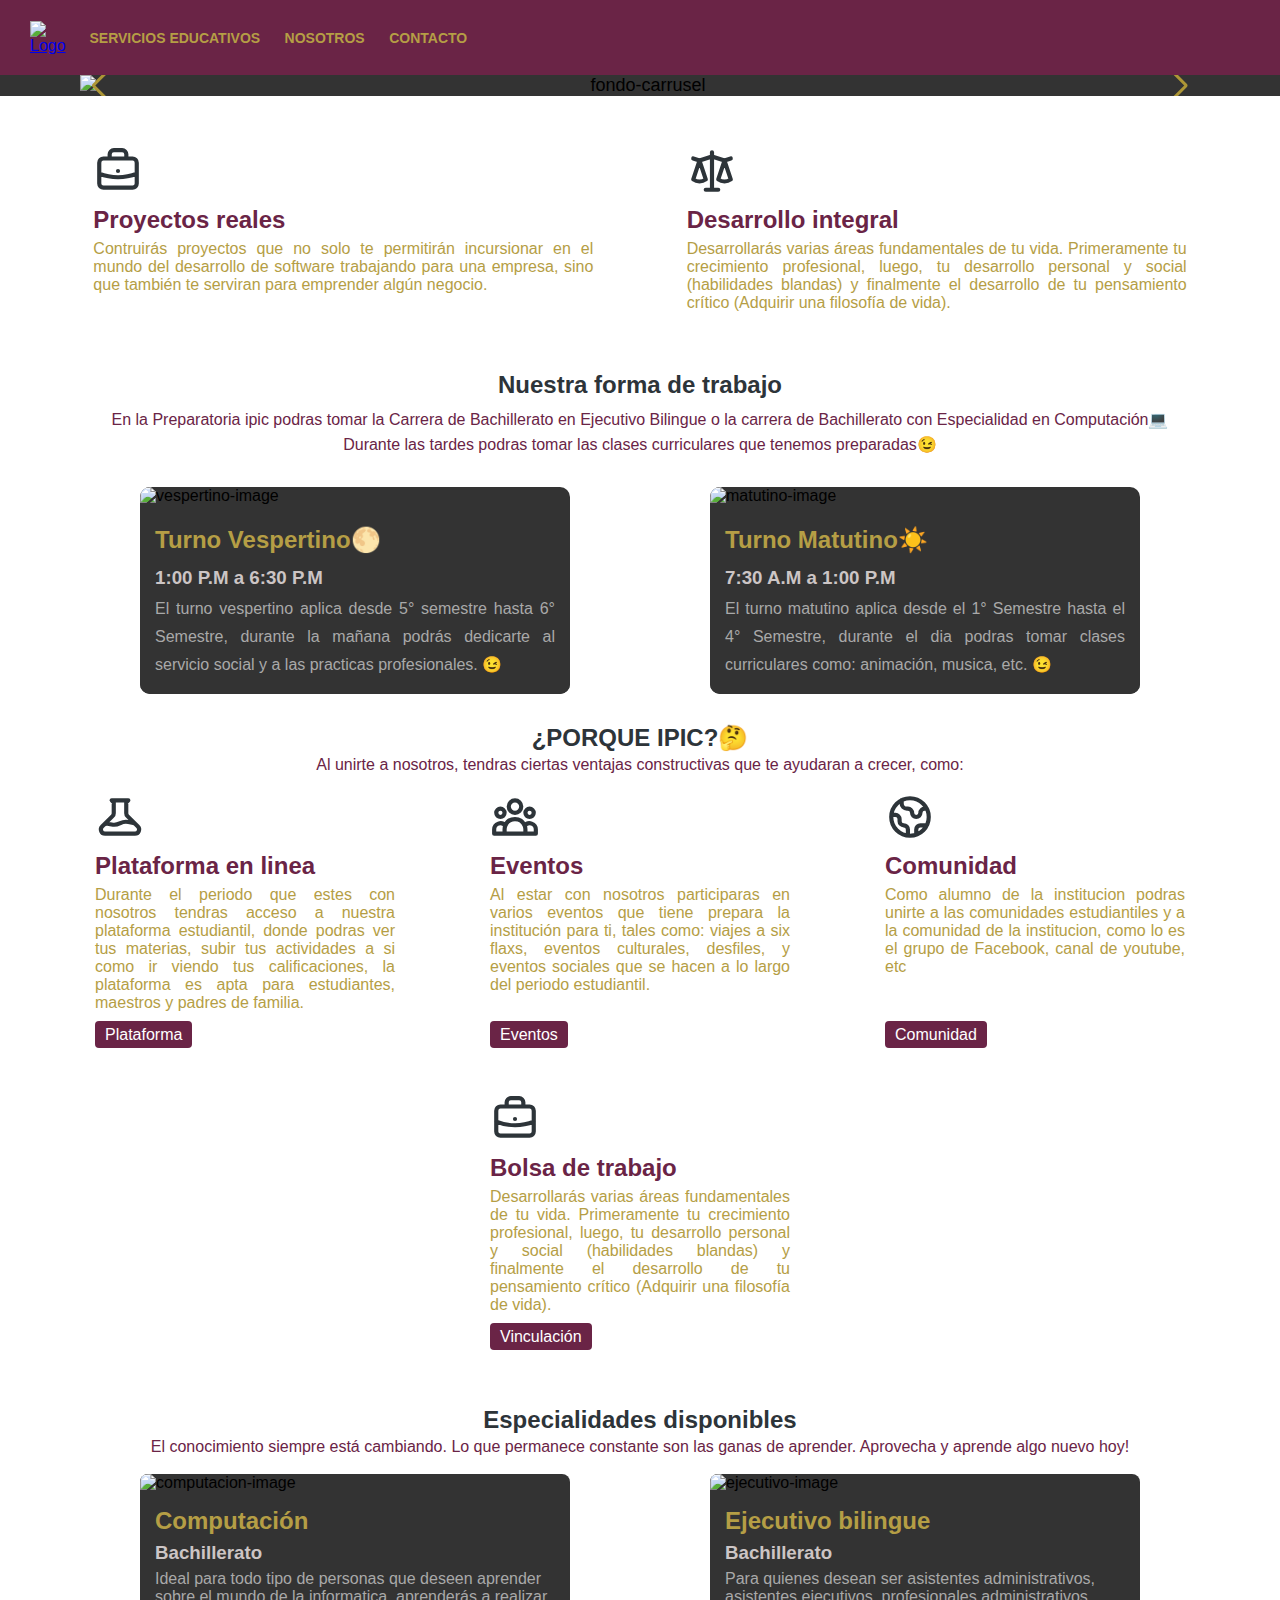
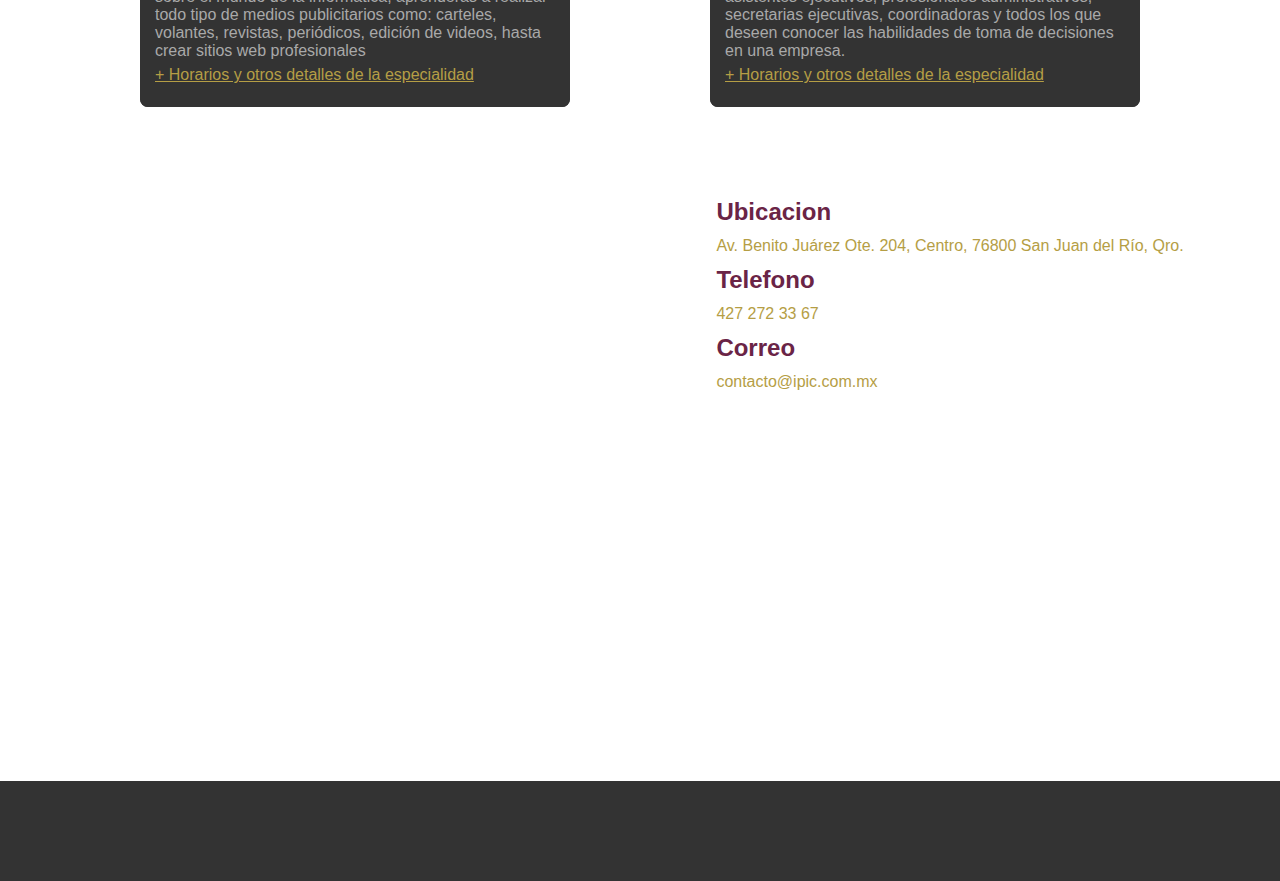
==== view/Index.html @ 6cf1d902 "second" ====
<!DOCTYPE html>
<html lang="es">

<head>
     <meta charset="UTF-8">
     <meta name="viewport" content="width=device-width, initial-scale=1.0">
     <link rel="stylesheet" href="../css/style.css">
     <link rel="shortcut icon" href="../img/logo.ico" type="image/x-icon">
     <link rel="stylesheet" href="https://unpkg.com/swiper/swiper-bundle.min.css"/>
     <title>IPIC</title>
</head>

<body>

     <!-- MENU PRINCIPAL -->
     <div class="menu-principal">

          <div class="logo" id="logo">
               <a href="Index.html"><img src="../img/logo3.png" alt="Logo"></a>
          </div>

          <div class="menu-bar" id="menuBar">

               <i class="fas fa-angle-right" id="btnMenuClose"></i>

               <nav class="enlaces" id="enlaces">
                    <ul>
                         <li><a href="Carreras.html">SERVICIOS EDUCATIVOS</a></li>
                         <li><a href="QuieneSomos.html">Nosotros</a></li>
                         <li><a href="Formulario.html">Contacto</a></li>
                    </ul>
               </nav>

               <div class="sociales">
                    <a href="https://www.facebook.com/preparatoriaipicoficial" target="_blank"><span class="fab fa-facebook"></span></a>
                    <a href="#"><span class="fab fa-instagram"></span></a>
                    <a href="#"><span class="fab fa-twitter"></span></a>
                    <a href="https://www.youtube.com/channel/UCCX8ougHeKPwSP4oma9WXpQ" target="_blank"><span class="fab fa-youtube"></span></a>
               </div>
          </div>

          <i class="fas fa-bars" id="btnMenuOpen"></i>

     </div>

     <main>

     <article class="slider">
          <div class="swiper mySwiper">
               <div class="swiper-wrapper">
                 <div class="swiper-slide"><img src="../img/fondo-ipic0.jpg" alt="fondo-carrusel"></div>
                 <div class="swiper-slide"><img src="../img/fondo-ipic1.jpg" alt="fondo-carrusel"></div>
                 <div class="swiper-slide"><img src="../img/fondo-ipic4.jpg" alt="fondo-carrusel"></div>
               </div>
               <div class="swiper-button-next"></div>
               <div class="swiper-button-prev"></div>
               <div class="swiper-pagination"></div>
             </div>
     </article>

     <article id="container1">

          <div class="info">
               <svg xmlns="http://www.w3.org/2000/svg" fill="none" viewBox="0 0 24 24" stroke="currentColor" width="50px" class="mb-3 group-hover:text-sky-300">
                    <path stroke-linecap="round" stroke-linejoin="round" stroke-width="2" d="M21 13.255A23.931 23.931 0 0112 15c-3.183 0-6.22-.62-9-1.745M16 6V4a2 2 0 00-2-2h-4a2 2 0 00-2 2v2m4 6h.01M5 20h14a2 2 0 002-2V8a2 2 0 00-2-2H5a2 2 0 00-2 2v10a2 2 0 002 2z"></path>
               </svg>
               <h2>Proyectos reales</h2>
               <p>Contruirás proyectos que no solo te permitirán incursionar en el mundo del
               desarrollo de software trabajando para una empresa, sino que también te serviran para emprender
               algún negocio.</p>
          </div>

          <div class="info">
               <svg xmlns="http://www.w3.org/2000/svg" fill="none" viewBox="0 0 24 24" stroke="currentColor" width="50px" class="mb-3 group-hover:text-sky-300">
                    <path stroke-linecap="round" stroke-linejoin="round" stroke-width="2" d="M3 6l3 1m0 0l-3 9a5.002 5.002 0 006.001 0M6 7l3 9M6 7l6-2m6 2l3-1m-3 1l-3 9a5.002 5.002 0 006.001 0M18 7l3 9m-3-9l-6-2m0-2v2m0 16V5m0 16H9m3 0h3"></path>
               </svg>
               <h2>Desarrollo integral</h2>
               <p>Desarrollarás varias áreas fundamentales de tu vida. Primeramente tu
               crecimiento profesional, luego, tu desarrollo personal y social (habilidades blandas) y
               finalmente el desarrollo de tu pensamiento crítico (Adquirir una filosofía de vida).</p>
          </div>

     </article>
     
     <article id="container2">
          <h2>Nuestra forma de trabajo</h2>
          <p>En la Preparatoria ipic podras tomar la Carrera de Bachillerato en Ejecutivo Bilingue o la carrera de
          Bachillerato con Especialidad en Computación💻</p>
          <p>Durante las tardes podras tomar las clases curriculares que tenemos preparadas😉</p>
     </article>

     <article id="container3">
          <section class="cards">
               <img src="../img/vespertino.jpg" alt="vespertino-image">
               <div class="card-info">
                    <h2>Turno Vespertino🌕</h2>
                    <h3>1:00 P.M a 6:30 P.M</h3>
                    <p>El turno vespertino aplica desde 5° semestre hasta 6° Semestre, durante la mañana podrás
                    dedicarte al servicio social y a las practicas profesionales. 😉</p>
               </div>
          </section>

          <section class="cards">
               <img src="../img/matutino.jpg" alt="matutino-image">
               <div class="card-info">
                    <h2>Turno Matutino☀️</h2>
                    <h3>7:30 A.M a 1:00 P.M</h3>
                    <p>El turno matutino aplica desde el 1° Semestre hasta el 4° Semestre, durante el dia podras
                    tomar clases curriculares como: animación, musica, etc. 😉</p>
               </div>
          </section>
     </article>

     <article id="container4">
          <h2>¿PORQUE IPIC?🤔</h2>
          <p>Al unirte a nosotros, tendras ciertas ventajas constructivas que te ayudaran a crecer, como:</p>
     </article>

     <article id="container5"> 
          <div class="info">
               <svg xmlns="http://www.w3.org/2000/svg" fill="none" viewBox="0 0 24 24" stroke="currentColor" width="50px" class="mb-3 group-hover:text-purple-300">
                    <path stroke-linecap="round" stroke-linejoin="round" stroke-width="2" d="M19.428 15.428a2 2 0 00-1.022-.547l-2.387-.477a6 6 0 00-3.86.517l-.318.158a6 6 0 01-3.86.517L6.05 15.21a2 2 0 00-1.806.547M8 4h8l-1 1v5.172a2 2 0 00.586 1.414l5 5c1.26 1.26.367 3.414-1.415 3.414H4.828c-1.782 0-2.674-2.154-1.414-3.414l5-5A2 2 0 009 10.172V5L8 4z"></path>
               </svg>
               <h2>Plataforma en linea</h2>
               <p>Durante el periodo que estes con nosotros tendras acceso a nuestra plataforma estudiantil,
               donde podras ver tus materias, subir tus actividades a si como ir viendo tus calificaciones, la plataforma
               es apta para estudiantes, maestros y padres de familia.    
               </p>
               <a href="https://ipic.aulaescolar.net" target="_blank">Plataforma</a>
          </div>

          <div class="info">
               <svg xmlns="http://www.w3.org/2000/svg" fill="none" viewBox="0 0 24 24" stroke="currentColor" width="50px" class="mb-3 group-hover:text-violet-400">
                    <path stroke-linecap="round" stroke-linejoin="round" stroke-width="2" d="M17 20h5v-2a3 3 0 00-5.356-1.857M17 20H7m10 0v-2c0-.656-.126-1.283-.356-1.857M7 20H2v-2a3 3 0 015.356-1.857M7 20v-2c0-.656.126-1.283.356-1.857m0 0a5.002 5.002 0 019.288 0M15 7a3 3 0 11-6 0 3 3 0 016 0zm6 3a2 2 0 11-4 0 2 2 0 014 0zM7 10a2 2 0 11-4 0 2 2 0 014 0z"></path>
               </svg>
               <h2>Eventos</h2>
               <p>Al estar con nosotros participaras en varios eventos que tiene prepara la institución para ti,
               tales como: viajes a six flaxs, eventos culturales, desfiles, y eventos sociales que se hacen a lo
               largo del periodo estudiantil.
               </p>
               <a href="Eventos.html">Eventos</a>
          </div>

          <div class="info">
               <svg xmlns="http://www.w3.org/2000/svg" fill="none" viewBox="0 0 24 24" stroke="currentColor" width="50px" class="mb-3 group-hover:text-purple-500">
                    <path stroke-linecap="round" stroke-linejoin="round" stroke-width="2" d="M3.055 11H5a2 2 0 012 2v1a2 2 0 002 2 2 2 0 012 2v2.945M8 3.935V5.5A2.5 2.5 0 0010.5 8h.5a2 2 0 012 2 2 2 0 104 0 2 2 0 012-2h1.064M15 20.488V18a2 2 0 012-2h3.064M21 12a9 9 0 11-18 0 9 9 0 0118 0z"></path>
               </svg>
               <h2>Comunidad</h2>
               <p>Como alumno de la institucion podras unirte a las comunidades estudiantiles y a la comunidad de la
               institucion, como lo es el grupo de Facebook, canal de youtube, etc
               </p>
               <a href="https://www.facebook.com/preparatoriaipicoficial" target="_blank">Comunidad</a>
          </div>

          <div class="info">
               <svg xmlns="http://www.w3.org/2000/svg" fill="none" viewBox="0 0 24 24" stroke="currentColor" width="50px" class="mb-3 group-hover:text-purple-600">
                    <path stroke-linecap="round" stroke-linejoin="round" stroke-width="2" d="M21 13.255A23.931 23.931 0 0112 15c-3.183 0-6.22-.62-9-1.745M16 6V4a2 2 0 00-2-2h-4a2 2 0 00-2 2v2m4 6h.01M5 20h14a2 2 0 002-2V8a2 2 0 00-2-2H5a2 2 0 00-2 2v10a2 2 0 002 2z"></path>
               </svg>
               <h2>Bolsa de trabajo</h2>
               <p>Desarrollarás varias áreas fundamentales de tu vida. Primeramente tu
               crecimiento profesional, luego, tu desarrollo personal y social (habilidades blandas) y
               finalmente el desarrollo de tu pensamiento crítico (Adquirir una filosofía de vida).</p>
               <a href="Vinculacion.html">Vinculación</a>
          </div>

     </article>
     

     <article id="container6">
          <h2>Especialidades disponibles</h2>
          <p>El conocimiento siempre está cambiando. Lo que permanece constante son las ganas de aprender. Aprovecha y aprende algo nuevo hoy!</p>
     </article>

     <article id="container7">
          <section class="cards-especialidades">
               <img src="../img/COMPUTACION/computacion1.jpg" alt="computacion-image">
               <div class="especialidad-info">
                   <h2>Computación</h2>
                   <h3>Bachillerato</h3>
                   <p>Ideal para todo tipo de personas que deseen aprender sobre el mundo de la informatica, aprenderás a realizar todo tipo de medios publicitarios como: carteles, volantes, revistas, periódicos, edición de videos, hasta crear sitios web profesionales</p>
                   <a href="Computacion.html">+ Horarios y otros detalles de la especialidad</a> 
               </div>
          </section>

          <section class="cards-especialidades">
               <img src="../img/ejecutivo.jpg" alt="ejecutivo-image">
               <div class="especialidad-info">
                    <h2>Ejecutivo bilingue</h2>
                    <h3>Bachillerato</h3>
                    <p>Para quienes desean ser asistentes administrativos, asistentes ejecutivos, profesionales administrativos, secretarias ejecutivas, coordinadoras y todos los que deseen conocer las habilidades de toma de decisiones en una empresa.</p>
                    <a href="Secretariado.Html">+ Horarios y otros detalles de la especialidad</a> 
                </div>
          </section>
     </article>

     <article id="container8">
          <section>
               <iframe src="https://www.google.com/maps/embed?pb=!1m18!1m12!1m3!1d3739.999885656722!2d-99.99115664886538!3d20.38289458628485!2m3!1f0!2f0!3f0!3m2!1i1024!2i768!4f13.1!3m3!1m2!1s0x85d30b7e7be87d9d%3A0x8a7a02c5e6838eea!2sPREPARATORIA%20IPIC!5e0!3m2!1ses-419!2smx!4v1637022848608!5m2!1ses-419!2smx" width="600" height="450" style="border:0;" allowfullscreen="" loading="lazy"></iframe>
          </section>
          <section>
               <h2>Ubicacion</h2>
               <p>Av. Benito Juárez Ote. 204, Centro, 76800 San Juan del Río, Qro.</p>
               <h2>Telefono</h2>
               <p>427 272 33 67</p>
               <h2>Correo</h2>
               <p>contacto@ipic.com.mx</p>
          </section>
     </article>

     </main>

     <!--- SECCION FOOTER -->
     <footer>
          <div class="sociales-metodo">
               <i class="fas fa-map-marker-alt"></i>
               <span>Av. Juárez Ote. No. 204 | San Juan del Río</span>
          </div>

          <div class="sociales-metodo">
               <i class="fas fa-envelope"></i>
               <span>contacto@ipic.com.mx</span>
          </div>

          <div class="sociales-metodo">
               <i class="fas fa-phone"></i>
               <span>427 272 3367</span>
          </div>

          <div class="sociales-metodo">
               <i class="fab fa-facebook-f"></i>
               <span>@preparatoriaipicoficia</span>
          </div>
     </footer>


     <script src="../js/app.js"></script>
     <script src="https://unpkg.com/swiper/swiper-bundle.min.js"></script>
     <script src="../js/swiper.js"></script>
     <script src="https://kit.fontawesome.com/8023a51753.js" crossorigin="anonymous"></script>



</body>

</html>
---- css/style.css ----
/* VARIABLES */
:root {
  --color-primario: #b59e45;
  --color-secundario: #e92f3d;
  --color-backgroud-sombra: #e92f3d30;
  --color-background: #eff6f5;
  --color-texto: #a1a5a6;
  --text-defaul: "helvetica";
}

/* GENERALES */
* {
  margin: 0;
  padding: 0;
  box-sizing: border-box;
  font-family: var(--text-defaul);
  cursor: default;
}

a{
  cursor: pointer;
}

html {
  scroll-behavior: smooth;
  position: relative;
}

body {
  position: relative;
}

:root {
  --swiper-theme-color: #ad9636 !important;
}

/* MENU PRINCIPAL */
.menu-principal {
  width: 100%;
  display: flex;
  justify-content: space-between;
  align-items: center;
  height: 75px;
  padding: 0 30px;
  margin-top: 0.1px;
  background: #6a2446;
  z-index: 99;
}

.logo img {
  width: 85px;
  height: 61px;
  cursor: pointer;
}

.menu-bar {
  display: flex;
  width: 100%;
  justify-content: space-between;
}

.menu-bar .enlaces ul li {
  display: inline-block;
  padding: 0 10px;
}

.menu-bar .enlaces ul li a {
  font-size: 14px;
  text-transform: uppercase;
  text-decoration: none;
  color: var(--color-primario);
  font-weight: 600;
  background: linear-gradient(currentColor, currentColor);
  background-position: 100% 100%;
  background-repeat: no-repeat;
  background-size: 0% 2px;
  transition: all 0.5s;
}

.menu-bar .enlaces ul li a:hover {
  color: var(--color-secundario);
  background-size: 50% 2px;
}

.menu-bar .sociales a {
  font-size: 16px;
  text-transform: uppercase;
  padding: 0 10px;
  font-weight: 700;
  text-decoration: none;
  color: var(--color-primario);
  transition: all 0.5s;
}

.menu-bar .sociales a:hover {
  color: var(--color-secundario);
}

.menu-principal i {
  cursor: pointer;
  color: var(--color-texto);
  font-size: 30px;
  float: right;
  display: none;
  transition: all 0.5s;
}

.menu-principal i:hover {
  color: var(--color-secundario);
}

span{
  cursor: pointer;
}

/*********** C O N T E N I D O ****************/

/*S L I D E R*/
.slider{
  height: 620px;
  background-color: #333;
  padding:0 80px;
}
.swiper {
  width: 100%;
  height: 100%;
}

.swiper-slide {
  text-align: center;
  font-size: 18px;
  background: #333;

  /* Center slide text vertically */
  display: -webkit-box;
  display: -ms-flexbox;
  display: -webkit-flex;
  display: flex;
  -webkit-box-pack: center;
  -ms-flex-pack: center;
  -webkit-justify-content: center;
  justify-content: center;
  -webkit-box-align: center;
  -ms-flex-align: center;
  -webkit-align-items: center;
  align-items: center;
}

.swiper-slide img {
  display: block;
  width: 100%;
  height: auto;
  object-fit: cover;
}


/*C O N T A I N E R 1*/
#container1{
  padding: 50px;
  height: auto;
  display: flex;
  justify-content: space-evenly;
  flex-wrap: wrap;
  gap: 50px;
}

.info p{
  width: 500px;
  text-align: justify;
  color: #b59e45;
}

.info h2{
  line-height: 40px;
  color:#6a2446; 
}

.info svg {
  color: #2D3439;
  animation: salto .5s alternate infinite ease-in;
}

/* C O N T A I N E R 2 */

#container2 h2{
  text-align: center;
  line-height: 45px;
  color: #2D3439;
}

#container2 p{
  text-align: center;
  line-height: 25px;
  color: #6a2446;
}


/* C O N T A I N E R 3 */

#container3{
  display: flex;
  justify-content: space-evenly;
  flex-wrap: wrap;
}

.cards{
  background: #333;
  border-radius: 10px;
  margin-top: 30px;
}

.cards img{
  width: 430px;
  border-radius: 10px 10px 0 0;
}

.card-info{
  background-color: #333;
  padding: 15px;
  border-radius: 0px 0px 10px 10px;
}

.card-info p{
  width: 400px;
  text-align: justify;
  line-height: 28px;
  color: darkgray;
}

.card-info h2{
  line-height: 40px;
  color:var(--color-primario); 
}

.card-info h3{
  line-height: 35px;
  color: #ccc5c5;
  font-weight: bold;
}

/* C O N T A I N E R 4 */

#container4{
  text-align: center;
  margin-top: 30px;
}

#container4 h2 {
  color: #2D3439;
}

#container4 p{
  color: #6a2446;
  line-height: 25px;
}

/* C O N T A I N E R 5 */

#container5{
  padding: 50px;
  padding-top: 15px;
  height: auto;
  display: flex;
  justify-content: space-evenly;
  align-items: flex-start;
  gap: 50px;
}

#container5 p{
  height: 140px;
  width: 300px;
  text-align: justify;
}

#container5 a{
  padding: 5px 10px;
  background-color: #6a2446;
  color: #fff;
  text-decoration: none;
  border-radius: 4px;
  margin-top: 5px;
}

#container5 a:hover{
  background-color: #b59e45;
}

.info:hover{
  transform: scale(1.1);
  transition: 0.3s;
}

/* C O N T A I N E R 6 */

#container6{
  margin-top: 10px;
  text-align: center;
}

#container6 h2 {
  color: #2D3439;
}

#container6 p{
  color: #6a2446;
  line-height: 25px;
}

/* C O N T A I N E R 7 */

#container7{
  display: flex;
  flex-wrap: wrap;
  justify-content: space-evenly;
  margin-top: 15px;
}

.cards-especialidades{
  width: 430px;
  background-color: #333;
  border-radius: 8px;
}

.especialidad-info{
  padding: 15px;
  background-color: #333;
  height: 215px;
  border-radius: 0 0 8px 8px;
}

.especialidad-info h2 {
  color: var(--color-primario);
}

.especialidad-info h3{
  color: #ccc5c5;
  line-height: 35px;
}

.especialidad-info p{
  color: darkgray;
}

.especialidad-info a {
  color: #b59e45;;
  line-height: 30px;
}

.especialidad-info a:hover {
  color: #bbab6a;
  line-height: 30px;
}

.cards-especialidades img{
  width: 430px;  
  border-radius: 8px 8px 0 0 ;
}

/* C O N T A I N E R 8 */

#container8{
  padding: 70px;
  display: flex;
  justify-content: center;
}

#container8 h2 {
  color: #6a2446;
  line-height: 50px;
}

#container8 p {
  color: #b59e45;
}

#container8 section:nth-child(2){
  padding-left: 20px;
  padding-top: 10px;
}

/* FOOTER */
footer {
  display: flex;
  flex-wrap: wrap;
  margin-top: 80px;
}

.sociales-metodo {
  width: 25%;
  height: 100px;
  background: #333;
  color: #fff;
  position: relative;
  text-align: center;
  overflow: hidden;
}

.sociales-metodo i {
  position: absolute;
  left: 0;
  top: 0;
  width: 100%;
  height: 100%;
  font-size: 30px;
  line-height: 100px;
  transition: all 0.5s;
  color: #b59e45;
}

.sociales-metodo span {
  position: absolute;
  width: 100%;
  left: 0;
  bottom: 0;
  padding: 10px 0;
  font-size: 12px;
  background: var(--color-backgroud-sombra);
  color: #fff;
  letter-spacing: 1px;
  font-weight: 700;
  transform: translateY(60px);
  transition: all 0.5s;
}

.sociales-metodo i:hover + span {
  transform: translateY(0px);
}

.sociales-metodo i:hover {
  transform: translateY(-20px);
}

/*KEYFRAMES*/
@keyframes salto {
  0% {
    transform: translatey(-2%);
  }

  100% {
    transform: translatex(0%);
  }
}


/* MEDIA QUERYS */
@media screen and (max-width: 1155px) {
  #container1{
    justify-content: flex-start;
  }

  #container1 p{
    width: 800px;
  }

  #container2 p{
    padding: 0 8px;
  }

  #container6 p{
    padding: 0 8px;
  }

  #container8{
    padding: 30px;
  }
}

@media screen and (max-width: 860px) {

  #container1 p{
    width: 500px;
  }

  #container8{
    flex-direction: column;
    align-items: center;
  }

  #container7{
    gap: 30px;
  }

}

@media screen and (max-width: 650px) {
  /* MENU PRINCIPAL */
  .menu-principal {
    position: fixed;
    top: 0;
    margin-top: 0;
  }

  .menu-principal i {
    display: block;
  }

  .menu-bar {
    justify-content: space-around;
    align-items: center;
    flex-direction: column;
    width: 100%;
    height: 100vh;
    position: fixed;
    right: 0;
    top: 0;
    z-index: 1000;
    background: #333;
    transition: all 1s;
    transform: translateX(100%);
  }

  .menu-bar.active {
    transform: translateX(0%);
  }

  .menu-bar i {
    position: absolute;
    right: 50px;
    top: 50px;
  }

  .menu-bar .enlaces ul li {
    display: block;
    padding: 20px 10px;
    text-align: center;
  }

  .menu-bar .enlaces ul li a,
  .menu-bar .sociales a {
    font-size: 20px;
  }

  iframe{
    width: 330px;
  }

  #container1 p{
    width: 300px;
  }

  .cards{
    width: 330px;
  }

  .cards img{
    width: 330px;
  }

  .card-info p{
    width:auto;
  }

  .cards-especialidades{
    width: 330px;
  }

  .cards-especialidades img{
    width: 330px;
  }

  .especialidad-info{
    height: auto;
  }

  #container4 p{
    padding: 0 8px;
  }

  .slider{
    margin-top: 70px;
  }
}

@media screen and (max-width: 1085px) {
  .slider{
    padding: 0;
  }
}

@media screen and (max-width: 1400px) {
  #container5{
    flex-wrap: wrap;
  }

  .slider{
    height: auto;
  }
}
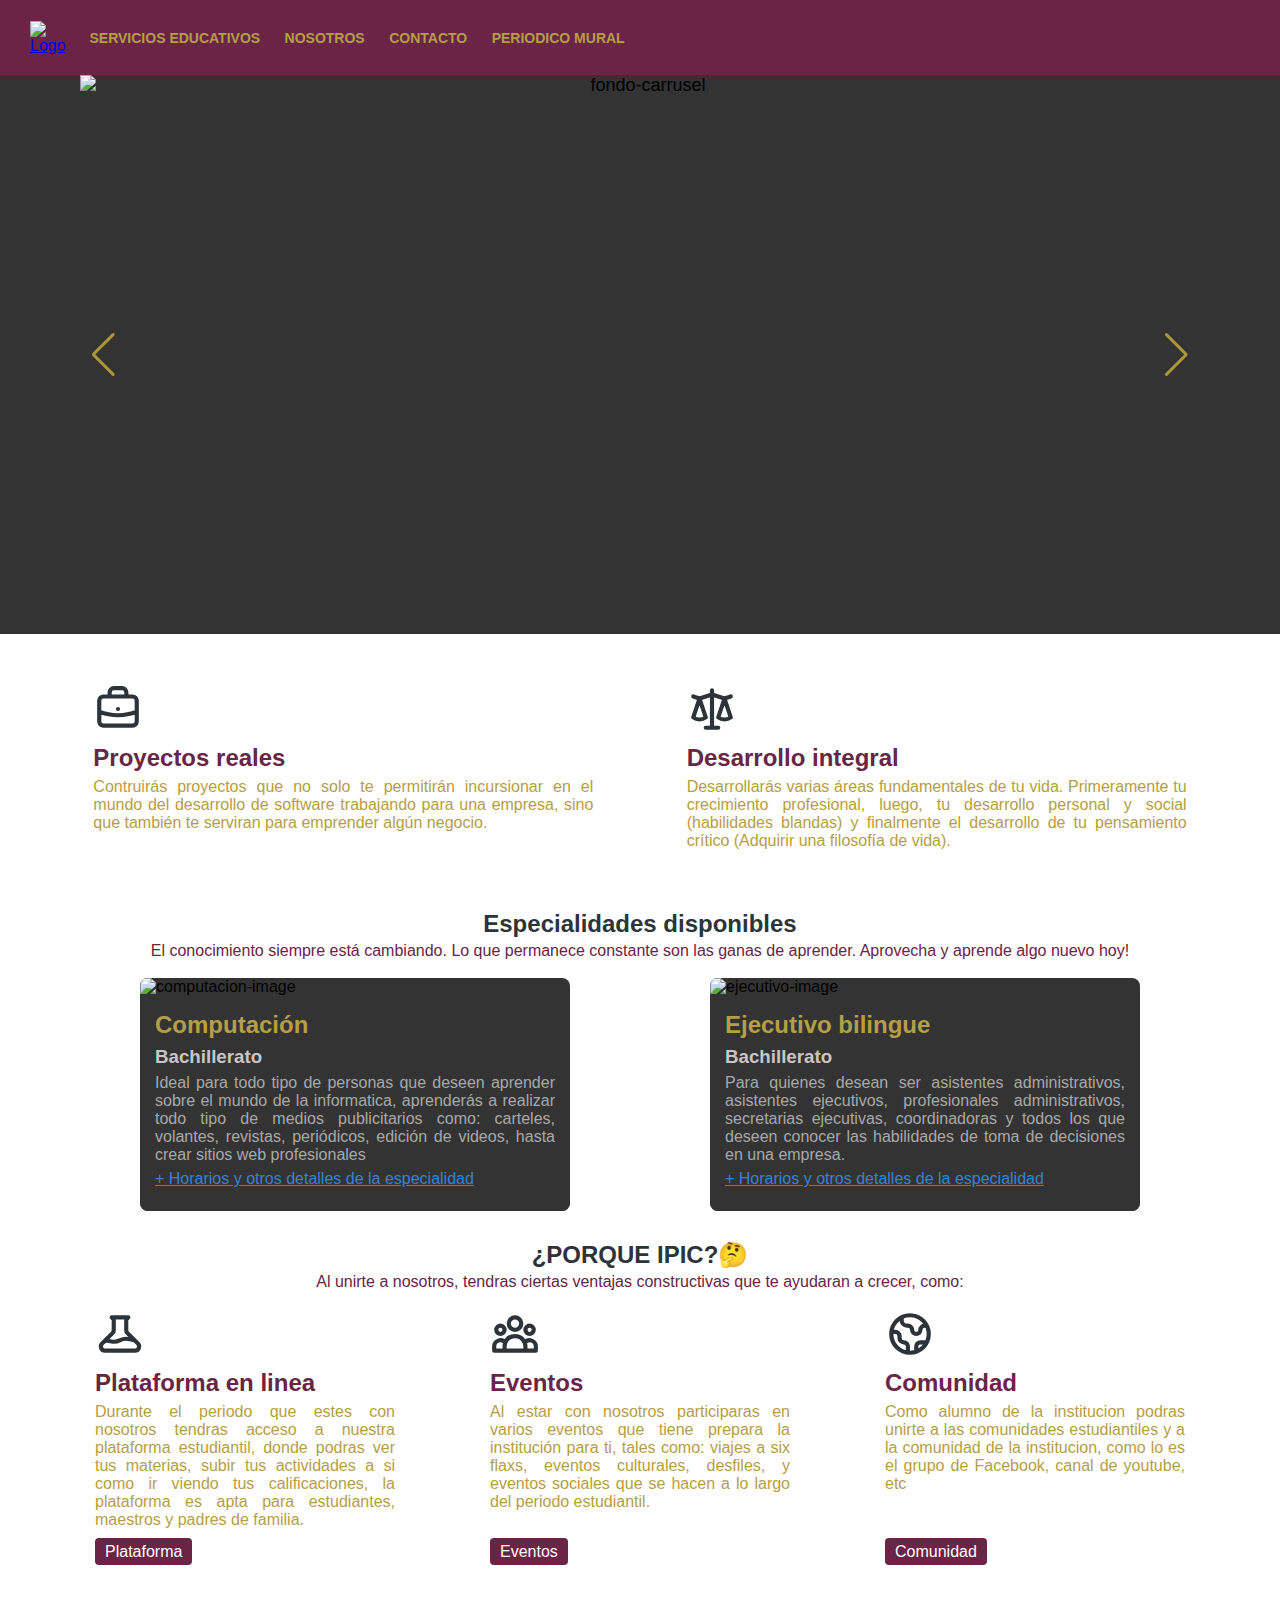
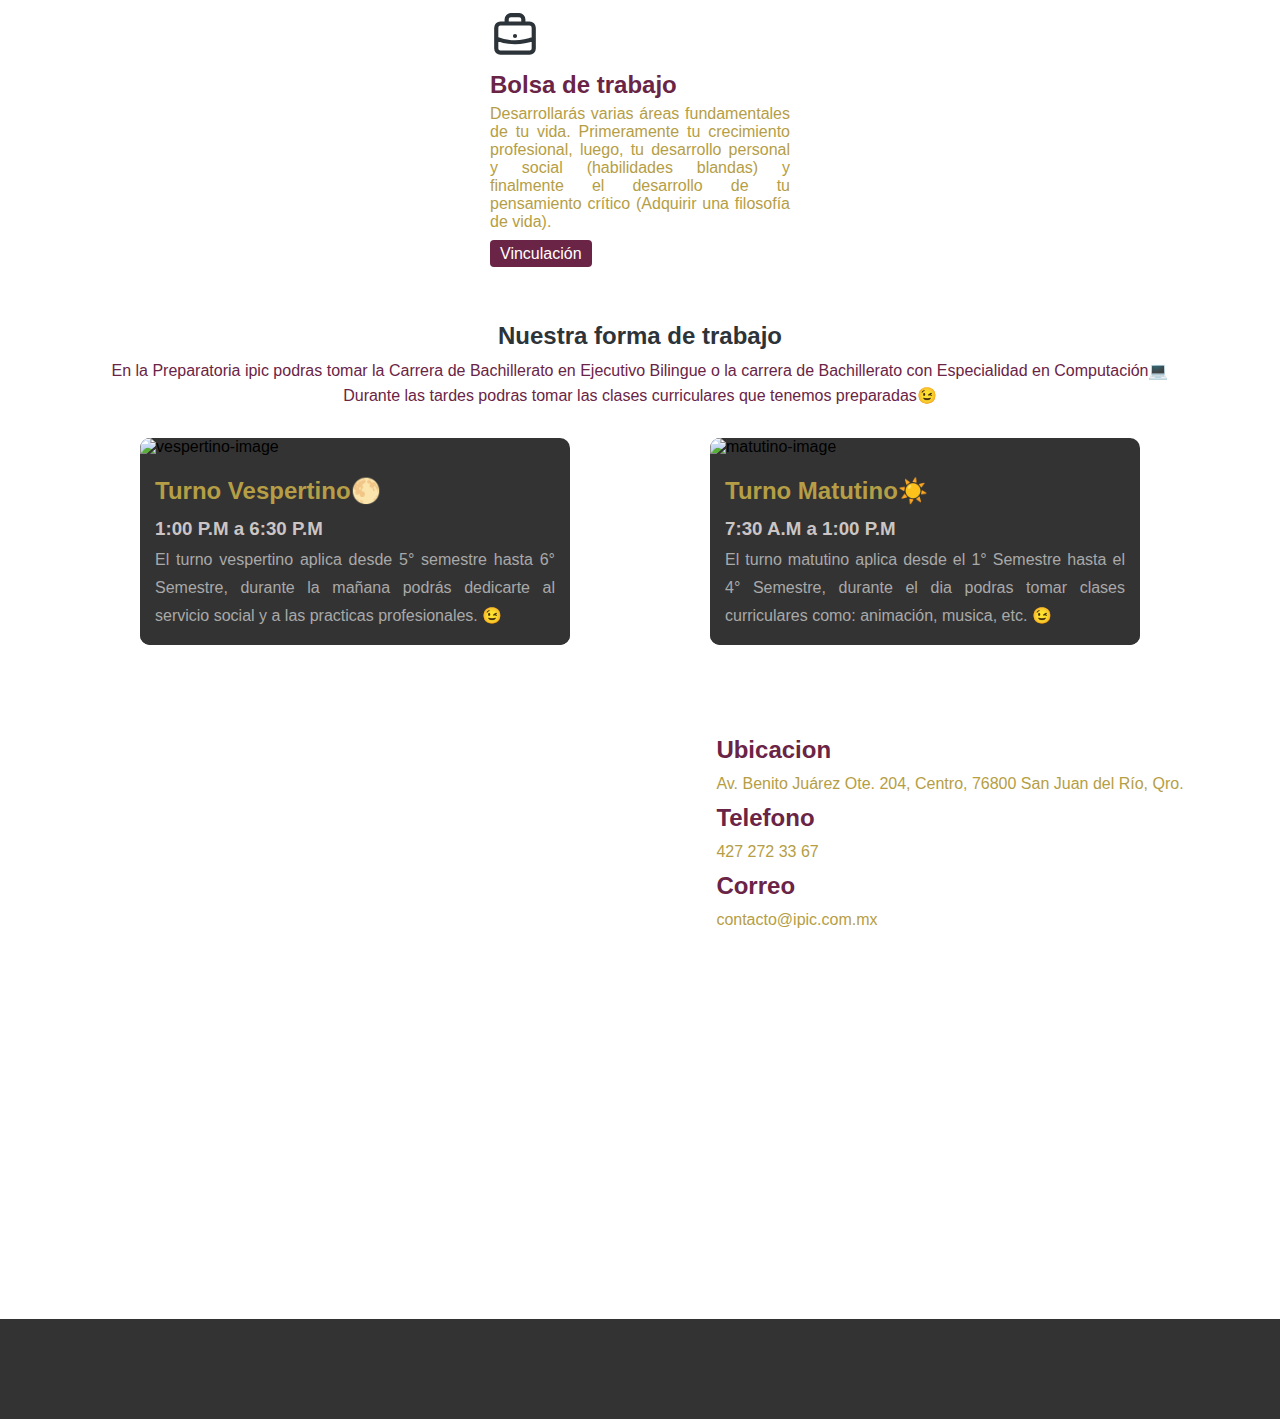
==== commit 5ec56932: "alpha v1.1" ====
--- a/view/Index.html
+++ b/view/Index.html
@@ -28,6 +28,7 @@
                          <li><a href="Carreras.html">SERVICIOS EDUCATIVOS</a></li>
                          <li><a href="QuieneSomos.html">Nosotros</a></li>
                          <li><a href="Formulario.html">Contacto</a></li>
+                         <li><a href="https://sites.google.com/view/ipicnews/inicio" target="blank_">Periodico mural</a></li>
                     </ul>
                </nav>
 
@@ -48,14 +49,39 @@
      <article class="slider">
           <div class="swiper mySwiper">
                <div class="swiper-wrapper">
-                 <div class="swiper-slide"><img src="../img/fondo-ipic0.jpg" alt="fondo-carrusel"></div>
-                 <div class="swiper-slide"><img src="../img/fondo-ipic1.jpg" alt="fondo-carrusel"></div>
-                 <div class="swiper-slide"><img src="../img/fondo-ipic4.jpg" alt="fondo-carrusel"></div>
-               </div>
+
+                    <div class="swiper-slide">
+                         <img src="../img/fondo-ipic0.jpg" alt="fondo-carrusel">
+                    </div>
+
+                    <div class="swiper-slide">
+                         <img src="../img/fondo-ipic4.jpg" alt="fondo-carrusel">
+                         <h2>Computación</h2>
+                         <p>En esta especialidad, obtendrás conocimientos de informatica como lo es robotica, diseño grafico, etc.    </p>
+                         <a class="btn-link" href="Computacion.html">Ver carrera</a>
+                    </div>
+
+                    <div class="swiper-slide">
+                         <img src="../img/fondo-ipic1.jpg" alt="fondo-carrusel">
+                         <h2>Ejecutivo bilingue</h2>
+                         <p>En esta especialidad, obtendrás conocimientos administrativos de empresas nacionales e internacionales</p>
+                         <a class="btn-link" href="Secretariado.Html">Ver carrera</a>
+                    </div>
+
+                    <div class="swiper-slide">
+                         <video src="../Video/computación.mp4" controls autoplay muted loop> </video>
+                    </div>
+     
+                    <div class="swiper-slide">
+                         <video src="../Video/ejecutivo.mp4" controls autoplay muted loop></video>
+                    </div>
+               
+               </div>
+
                <div class="swiper-button-next"></div>
                <div class="swiper-button-prev"></div>
                <div class="swiper-pagination"></div>
-             </div>
+          </div>
      </article>
 
      <article id="container1">
@@ -81,7 +107,91 @@
           </div>
 
      </article>
+
+
+     <article id="container6">
+          <h2>Especialidades disponibles</h2>
+          <p>El conocimiento siempre está cambiando. Lo que permanece constante son las ganas de aprender. Aprovecha y aprende algo nuevo hoy!</p>
+     </article>
+
+     <article id="container7">
+          <section class="cards-especialidades">
+               <img src="../img/COMPUTACION/computacion1.jpg" alt="computacion-image">
+               <div class="especialidad-info">
+                   <h2>Computación</h2>
+                   <h3>Bachillerato</h3>
+                   <p>Ideal para todo tipo de personas que deseen aprender sobre el mundo de la informatica, aprenderás a realizar todo tipo de medios publicitarios como: carteles, volantes, revistas, periódicos, edición de videos, hasta crear sitios web profesionales</p>
+                   <a href="Computacion.html">+ Horarios y otros detalles de la especialidad</a> 
+               </div>
+          </section>
+
+          <section class="cards-especialidades">
+               <img src="../img/ejecutivo.jpg" alt="ejecutivo-image">
+               <div class="especialidad-info">
+                    <h2>Ejecutivo bilingue</h2>
+                    <h3>Bachillerato</h3>
+                    <p>Para quienes desean ser asistentes administrativos, asistentes ejecutivos, profesionales administrativos, secretarias ejecutivas, coordinadoras y todos los que deseen conocer las habilidades de toma de decisiones en una empresa.</p>
+                    <a href="Secretariado.Html">+ Horarios y otros detalles de la especialidad</a> 
+                </div>
+          </section>
+     </article>
+    
+    
+     <article id="container4">
+          <h2>¿PORQUE IPIC?🤔</h2>
+          <p>Al unirte a nosotros, tendras ciertas ventajas constructivas que te ayudaran a crecer, como:</p>
+     </article>
+
+     <article id="container5"> 
+          <div class="info">
+               <svg xmlns="http://www.w3.org/2000/svg" fill="none" viewBox="0 0 24 24" stroke="currentColor" width="50px" class="mb-3 group-hover:text-purple-300">
+                    <path stroke-linecap="round" stroke-linejoin="round" stroke-width="2" d="M19.428 15.428a2 2 0 00-1.022-.547l-2.387-.477a6 6 0 00-3.86.517l-.318.158a6 6 0 01-3.86.517L6.05 15.21a2 2 0 00-1.806.547M8 4h8l-1 1v5.172a2 2 0 00.586 1.414l5 5c1.26 1.26.367 3.414-1.415 3.414H4.828c-1.782 0-2.674-2.154-1.414-3.414l5-5A2 2 0 009 10.172V5L8 4z"></path>
+               </svg>
+               <h2>Plataforma en linea</h2>
+               <p>Durante el periodo que estes con nosotros tendras acceso a nuestra plataforma estudiantil,
+               donde podras ver tus materias, subir tus actividades a si como ir viendo tus calificaciones, la plataforma
+               es apta para estudiantes, maestros y padres de familia.    
+               </p>
+               <a href="https://ipic.aulaescolar.net" target="_blank">Plataforma</a>
+          </div>
+
+          <div class="info">
+               <svg xmlns="http://www.w3.org/2000/svg" fill="none" viewBox="0 0 24 24" stroke="currentColor" width="50px" class="mb-3 group-hover:text-violet-400">
+                    <path stroke-linecap="round" stroke-linejoin="round" stroke-width="2" d="M17 20h5v-2a3 3 0 00-5.356-1.857M17 20H7m10 0v-2c0-.656-.126-1.283-.356-1.857M7 20H2v-2a3 3 0 015.356-1.857M7 20v-2c0-.656.126-1.283.356-1.857m0 0a5.002 5.002 0 019.288 0M15 7a3 3 0 11-6 0 3 3 0 016 0zm6 3a2 2 0 11-4 0 2 2 0 014 0zM7 10a2 2 0 11-4 0 2 2 0 014 0z"></path>
+               </svg>
+               <h2>Eventos</h2>
+               <p>Al estar con nosotros participaras en varios eventos que tiene prepara la institución para ti,
+               tales como: viajes a six flaxs, eventos culturales, desfiles, y eventos sociales que se hacen a lo
+               largo del periodo estudiantil.
+               </p>
+               <a href="Eventos.html">Eventos</a>
+          </div>
+
+          <div class="info">
+               <svg xmlns="http://www.w3.org/2000/svg" fill="none" viewBox="0 0 24 24" stroke="currentColor" width="50px" class="mb-3 group-hover:text-purple-500">
+                    <path stroke-linecap="round" stroke-linejoin="round" stroke-width="2" d="M3.055 11H5a2 2 0 012 2v1a2 2 0 002 2 2 2 0 012 2v2.945M8 3.935V5.5A2.5 2.5 0 0010.5 8h.5a2 2 0 012 2 2 2 0 104 0 2 2 0 012-2h1.064M15 20.488V18a2 2 0 012-2h3.064M21 12a9 9 0 11-18 0 9 9 0 0118 0z"></path>
+               </svg>
+               <h2>Comunidad</h2>
+               <p>Como alumno de la institucion podras unirte a las comunidades estudiantiles y a la comunidad de la
+               institucion, como lo es el grupo de Facebook, canal de youtube, etc
+               </p>
+               <a href="https://www.facebook.com/preparatoriaipicoficial" target="_blank">Comunidad</a>
+          </div>
+
+          <div class="info">
+               <svg xmlns="http://www.w3.org/2000/svg" fill="none" viewBox="0 0 24 24" stroke="currentColor" width="50px" class="mb-3 group-hover:text-purple-600">
+                    <path stroke-linecap="round" stroke-linejoin="round" stroke-width="2" d="M21 13.255A23.931 23.931 0 0112 15c-3.183 0-6.22-.62-9-1.745M16 6V4a2 2 0 00-2-2h-4a2 2 0 00-2 2v2m4 6h.01M5 20h14a2 2 0 002-2V8a2 2 0 00-2-2H5a2 2 0 00-2 2v10a2 2 0 002 2z"></path>
+               </svg>
+               <h2>Bolsa de trabajo</h2>
+               <p>Desarrollarás varias áreas fundamentales de tu vida. Primeramente tu
+               crecimiento profesional, luego, tu desarrollo personal y social (habilidades blandas) y
+               finalmente el desarrollo de tu pensamiento crítico (Adquirir una filosofía de vida).</p>
+               <a href="Vinculacion.html">Vinculación</a>
+          </div>
+
+     </article>
      
+
      <article id="container2">
           <h2>Nuestra forma de trabajo</h2>
           <p>En la Preparatoria ipic podras tomar la Carrera de Bachillerato en Ejecutivo Bilingue o la carrera de
@@ -111,87 +221,7 @@
           </section>
      </article>
 
-     <article id="container4">
-          <h2>¿PORQUE IPIC?🤔</h2>
-          <p>Al unirte a nosotros, tendras ciertas ventajas constructivas que te ayudaran a crecer, como:</p>
-     </article>
-
-     <article id="container5"> 
-          <div class="info">
-               <svg xmlns="http://www.w3.org/2000/svg" fill="none" viewBox="0 0 24 24" stroke="currentColor" width="50px" class="mb-3 group-hover:text-purple-300">
-                    <path stroke-linecap="round" stroke-linejoin="round" stroke-width="2" d="M19.428 15.428a2 2 0 00-1.022-.547l-2.387-.477a6 6 0 00-3.86.517l-.318.158a6 6 0 01-3.86.517L6.05 15.21a2 2 0 00-1.806.547M8 4h8l-1 1v5.172a2 2 0 00.586 1.414l5 5c1.26 1.26.367 3.414-1.415 3.414H4.828c-1.782 0-2.674-2.154-1.414-3.414l5-5A2 2 0 009 10.172V5L8 4z"></path>
-               </svg>
-               <h2>Plataforma en linea</h2>
-               <p>Durante el periodo que estes con nosotros tendras acceso a nuestra plataforma estudiantil,
-               donde podras ver tus materias, subir tus actividades a si como ir viendo tus calificaciones, la plataforma
-               es apta para estudiantes, maestros y padres de familia.    
-               </p>
-               <a href="https://ipic.aulaescolar.net" target="_blank">Plataforma</a>
-          </div>
-
-          <div class="info">
-               <svg xmlns="http://www.w3.org/2000/svg" fill="none" viewBox="0 0 24 24" stroke="currentColor" width="50px" class="mb-3 group-hover:text-violet-400">
-                    <path stroke-linecap="round" stroke-linejoin="round" stroke-width="2" d="M17 20h5v-2a3 3 0 00-5.356-1.857M17 20H7m10 0v-2c0-.656-.126-1.283-.356-1.857M7 20H2v-2a3 3 0 015.356-1.857M7 20v-2c0-.656.126-1.283.356-1.857m0 0a5.002 5.002 0 019.288 0M15 7a3 3 0 11-6 0 3 3 0 016 0zm6 3a2 2 0 11-4 0 2 2 0 014 0zM7 10a2 2 0 11-4 0 2 2 0 014 0z"></path>
-               </svg>
-               <h2>Eventos</h2>
-               <p>Al estar con nosotros participaras en varios eventos que tiene prepara la institución para ti,
-               tales como: viajes a six flaxs, eventos culturales, desfiles, y eventos sociales que se hacen a lo
-               largo del periodo estudiantil.
-               </p>
-               <a href="Eventos.html">Eventos</a>
-          </div>
-
-          <div class="info">
-               <svg xmlns="http://www.w3.org/2000/svg" fill="none" viewBox="0 0 24 24" stroke="currentColor" width="50px" class="mb-3 group-hover:text-purple-500">
-                    <path stroke-linecap="round" stroke-linejoin="round" stroke-width="2" d="M3.055 11H5a2 2 0 012 2v1a2 2 0 002 2 2 2 0 012 2v2.945M8 3.935V5.5A2.5 2.5 0 0010.5 8h.5a2 2 0 012 2 2 2 0 104 0 2 2 0 012-2h1.064M15 20.488V18a2 2 0 012-2h3.064M21 12a9 9 0 11-18 0 9 9 0 0118 0z"></path>
-               </svg>
-               <h2>Comunidad</h2>
-               <p>Como alumno de la institucion podras unirte a las comunidades estudiantiles y a la comunidad de la
-               institucion, como lo es el grupo de Facebook, canal de youtube, etc
-               </p>
-               <a href="https://www.facebook.com/preparatoriaipicoficial" target="_blank">Comunidad</a>
-          </div>
-
-          <div class="info">
-               <svg xmlns="http://www.w3.org/2000/svg" fill="none" viewBox="0 0 24 24" stroke="currentColor" width="50px" class="mb-3 group-hover:text-purple-600">
-                    <path stroke-linecap="round" stroke-linejoin="round" stroke-width="2" d="M21 13.255A23.931 23.931 0 0112 15c-3.183 0-6.22-.62-9-1.745M16 6V4a2 2 0 00-2-2h-4a2 2 0 00-2 2v2m4 6h.01M5 20h14a2 2 0 002-2V8a2 2 0 00-2-2H5a2 2 0 00-2 2v10a2 2 0 002 2z"></path>
-               </svg>
-               <h2>Bolsa de trabajo</h2>
-               <p>Desarrollarás varias áreas fundamentales de tu vida. Primeramente tu
-               crecimiento profesional, luego, tu desarrollo personal y social (habilidades blandas) y
-               finalmente el desarrollo de tu pensamiento crítico (Adquirir una filosofía de vida).</p>
-               <a href="Vinculacion.html">Vinculación</a>
-          </div>
-
-     </article>
      
-
-     <article id="container6">
-          <h2>Especialidades disponibles</h2>
-          <p>El conocimiento siempre está cambiando. Lo que permanece constante son las ganas de aprender. Aprovecha y aprende algo nuevo hoy!</p>
-     </article>
-
-     <article id="container7">
-          <section class="cards-especialidades">
-               <img src="../img/COMPUTACION/computacion1.jpg" alt="computacion-image">
-               <div class="especialidad-info">
-                   <h2>Computación</h2>
-                   <h3>Bachillerato</h3>
-                   <p>Ideal para todo tipo de personas que deseen aprender sobre el mundo de la informatica, aprenderás a realizar todo tipo de medios publicitarios como: carteles, volantes, revistas, periódicos, edición de videos, hasta crear sitios web profesionales</p>
-                   <a href="Computacion.html">+ Horarios y otros detalles de la especialidad</a> 
-               </div>
-          </section>
-
-          <section class="cards-especialidades">
-               <img src="../img/ejecutivo.jpg" alt="ejecutivo-image">
-               <div class="especialidad-info">
-                    <h2>Ejecutivo bilingue</h2>
-                    <h3>Bachillerato</h3>
-                    <p>Para quienes desean ser asistentes administrativos, asistentes ejecutivos, profesionales administrativos, secretarias ejecutivas, coordinadoras y todos los que deseen conocer las habilidades de toma de decisiones en una empresa.</p>
-                    <a href="Secretariado.Html">+ Horarios y otros detalles de la especialidad</a> 
-                </div>
-          </section>
-     </article>
 
      <article id="container8">
           <section>
--- a/css/style.css
+++ b/css/style.css
@@ -127,6 +127,7 @@
 }
 
 .swiper-slide {
+  position: relative;
   text-align: center;
   font-size: 18px;
   background: #333;
@@ -153,6 +154,44 @@
   object-fit: cover;
 }
 
+.swiper-slide video {
+  width: 88%;
+  height: auto;
+  object-fit: cover;
+}
+
+.swiper-slide h2 {
+  position: absolute;
+  color: #ad9636;
+  bottom: 180px;
+  left: 50px;
+}
+
+.swiper-slide p {
+  position: absolute;
+  bottom: 150px;
+  left: 50px;
+  color: #fff;
+}
+
+.btn-link {
+  position: absolute;
+  text-decoration: none;
+  bottom: 100px;
+  left: 50px;
+  padding: 8px;
+  background-color: #ad9636;
+  color: #333;
+  border-radius: 5px;
+  cursor: pointer;
+}
+
+.btn-link:hover{
+  transform: scale(1.04);
+  transition: 0.3s;
+  background-color: #6a2446;
+  color: #ad9636;
+}
 
 /*C O N T A I N E R 1*/
 #container1{
@@ -168,6 +207,7 @@
   width: 500px;
   text-align: justify;
   color: #b59e45;
+  text-align: justify;
 }
 
 .info h2{
@@ -339,10 +379,11 @@
 
 .especialidad-info p{
   color: darkgray;
+  text-align: justify;
 }
 
 .especialidad-info a {
-  color: #b59e45;;
+  color: #3882d2;;
   line-height: 30px;
 }
 
@@ -433,7 +474,7 @@
 /*KEYFRAMES*/
 @keyframes salto {
   0% {
-    transform: translatey(-2%);
+    transform: translatey(-5%);
   }
 
   100% {
@@ -569,6 +610,10 @@
   .slider{
     margin-top: 70px;
   }
+
+  #container1{
+    justify-content: center;
+  }
 }
 
 @media screen and (max-width: 1085px) {
@@ -586,3 +631,70 @@
     height: auto;
   }
 }
+
+@media (min-width: 1000px) and (max-width: 1200px){
+  .swiper-slide h2 {
+    bottom: 130px;
+  }
+  
+  .swiper-slide p {
+    bottom: 105px;
+  }
+  
+  .btn-link {
+    bottom: 60px;
+    padding: 8px;
+  }
+}
+
+@media (min-width: 875px) and (max-width: 1000px){
+  .swiper-slide h2 {
+    bottom: 100px;
+  }
+  
+  .swiper-slide p {
+    bottom: 75px;
+    text-align: justify;
+  }
+  
+  .btn-link {
+    bottom: 35px;
+    padding: 8px;
+  }
+}
+
+@media (min-width: 518px) and (max-width: 875px){
+  .swiper-slide h2 {
+    bottom: 100px;
+  }
+  
+  .swiper-slide p {
+    bottom: 60px;
+    text-align: justify;
+  }
+  
+  .btn-link {
+    bottom: 20px;
+    padding: 8px;
+  }
+}
+
+@media (max-width: 518px){
+  .swiper-slide h2 {
+    bottom: 80px;
+    font-size: 18px;
+  }
+  
+  .swiper-slide p {
+    bottom: 38px;
+    font-size: 12px;
+    text-align: justify;
+    width: 70%;
+  }
+  
+  .btn-link {
+    font-size: 12px;
+    bottom: 10px;
+    padding: 4px;
+  }
+}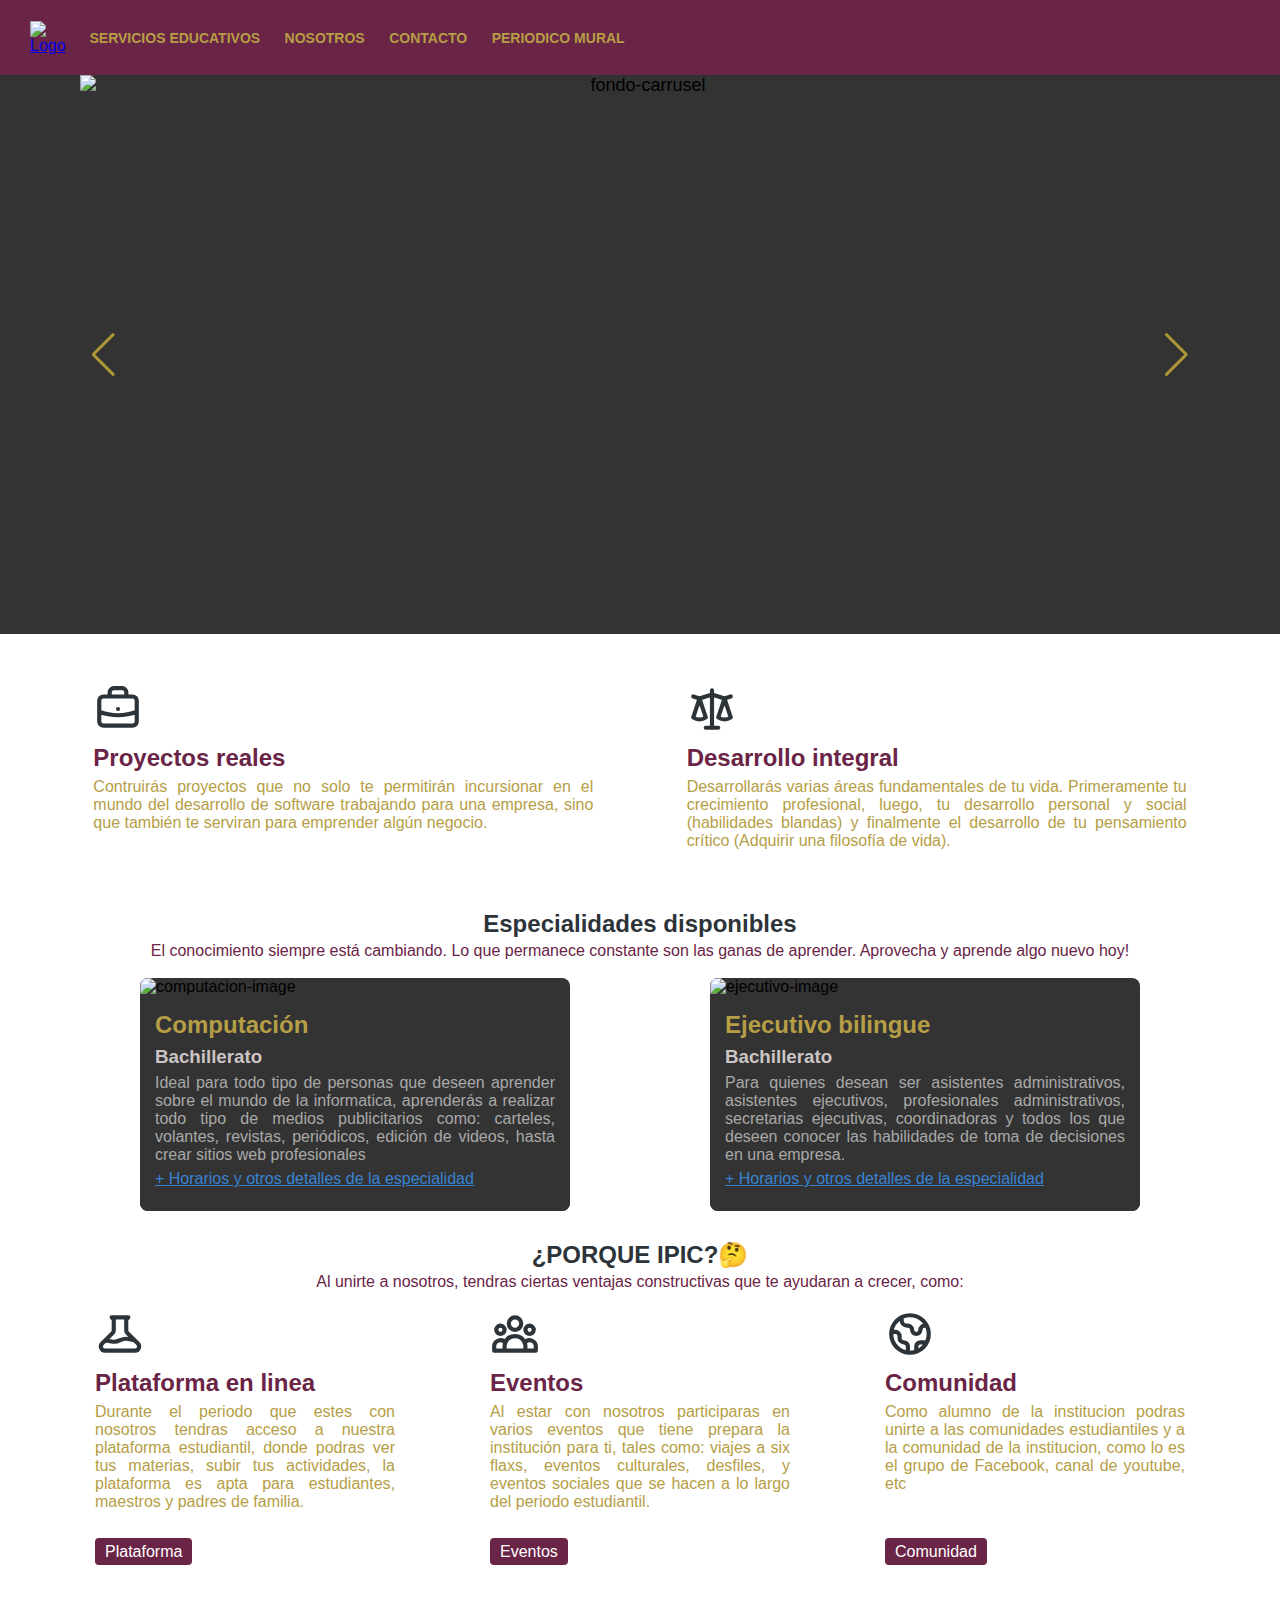
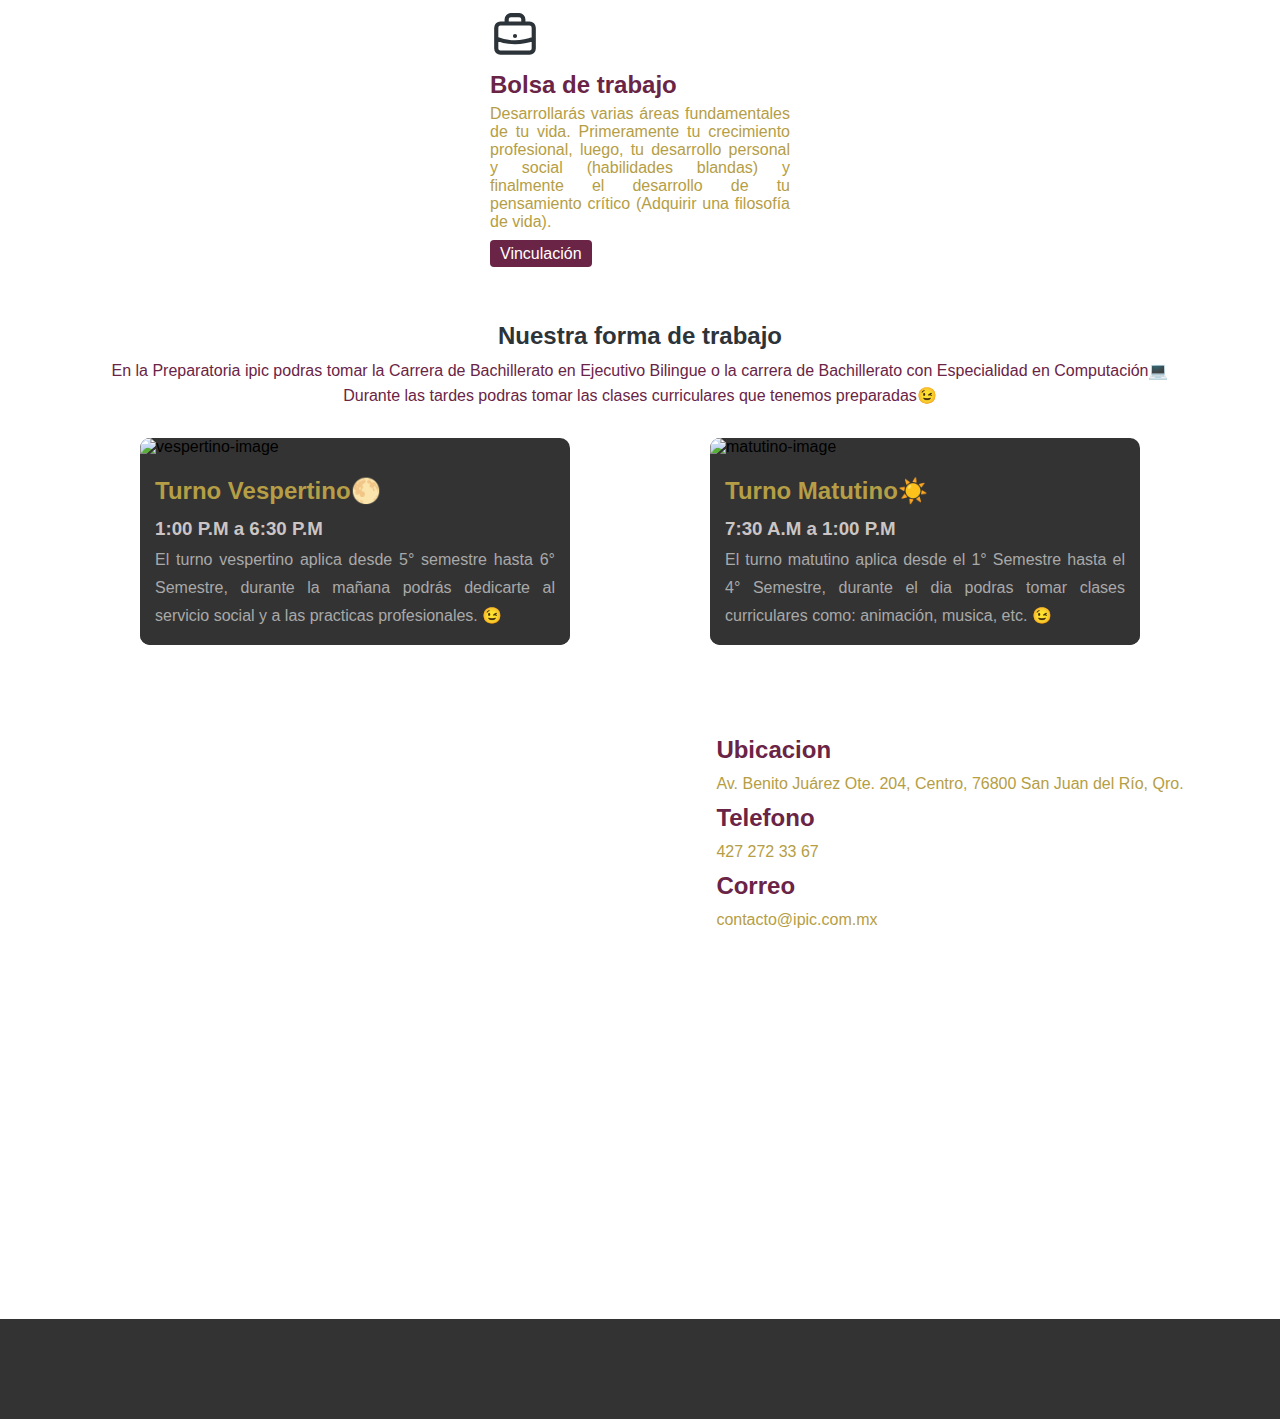
==== commit 5f00d2e7: "FINAL-BETA" ====
--- a/view/Index.html
+++ b/view/Index.html
@@ -7,6 +7,7 @@
      <link rel="stylesheet" href="../css/style.css">
      <link rel="shortcut icon" href="../img/logo.ico" type="image/x-icon">
      <link rel="stylesheet" href="https://unpkg.com/swiper/swiper-bundle.min.css"/>
+     <link href="https://unpkg.com/aos@2.3.1/dist/aos.css" rel="stylesheet">
      <title>IPIC</title>
 </head>
 
@@ -51,22 +52,20 @@
                <div class="swiper-wrapper">
 
                     <div class="swiper-slide">
-                         <img src="../img/fondo-ipic0.jpg" alt="fondo-carrusel">
-                    </div>
-
-                    <div class="swiper-slide">
                          <img src="../img/fondo-ipic4.jpg" alt="fondo-carrusel">
                          <h2>Computación</h2>
-                         <p>En esta especialidad, obtendrás conocimientos de informatica como lo es robotica, diseño grafico, etc.    </p>
+                         <p>En esta especialidad, obtendrás conocimientos de informatica como lo es la robotica, diseño grafico, etc.</p>
                          <a class="btn-link" href="Computacion.html">Ver carrera</a>
                     </div>
 
                     <div class="swiper-slide">
-                         <img src="../img/fondo-ipic1.jpg" alt="fondo-carrusel">
+                         <img src="../img/IMAGENES PÁGINA/Sin título-5.jpg" alt="fondo-carrusel" class="img-type-height-alt">
                          <h2>Ejecutivo bilingue</h2>
                          <p>En esta especialidad, obtendrás conocimientos administrativos de empresas nacionales e internacionales</p>
                          <a class="btn-link" href="Secretariado.Html">Ver carrera</a>
                     </div>
+
+                    
 
                     <div class="swiper-slide">
                          <video src="../Video/computación.mp4" controls autoplay muted loop> </video>
@@ -149,7 +148,7 @@
                </svg>
                <h2>Plataforma en linea</h2>
                <p>Durante el periodo que estes con nosotros tendras acceso a nuestra plataforma estudiantil,
-               donde podras ver tus materias, subir tus actividades a si como ir viendo tus calificaciones, la plataforma
+               donde podras ver tus materias, subir tus actividades, la plataforma
                es apta para estudiantes, maestros y padres de familia.    
                </p>
                <a href="https://ipic.aulaescolar.net" target="_blank">Plataforma</a>
@@ -262,13 +261,15 @@
           </div>
      </footer>
 
-
      <script src="../js/app.js"></script>
      <script src="https://unpkg.com/swiper/swiper-bundle.min.js"></script>
      <script src="../js/swiper.js"></script>
      <script src="https://kit.fontawesome.com/8023a51753.js" crossorigin="anonymous"></script>
-
-
+     <script src="https://unpkg.com/aos@2.3.1/dist/aos.js"></script>
+
+     <script>
+          AOS.init();
+     </script>
 
 </body>
 
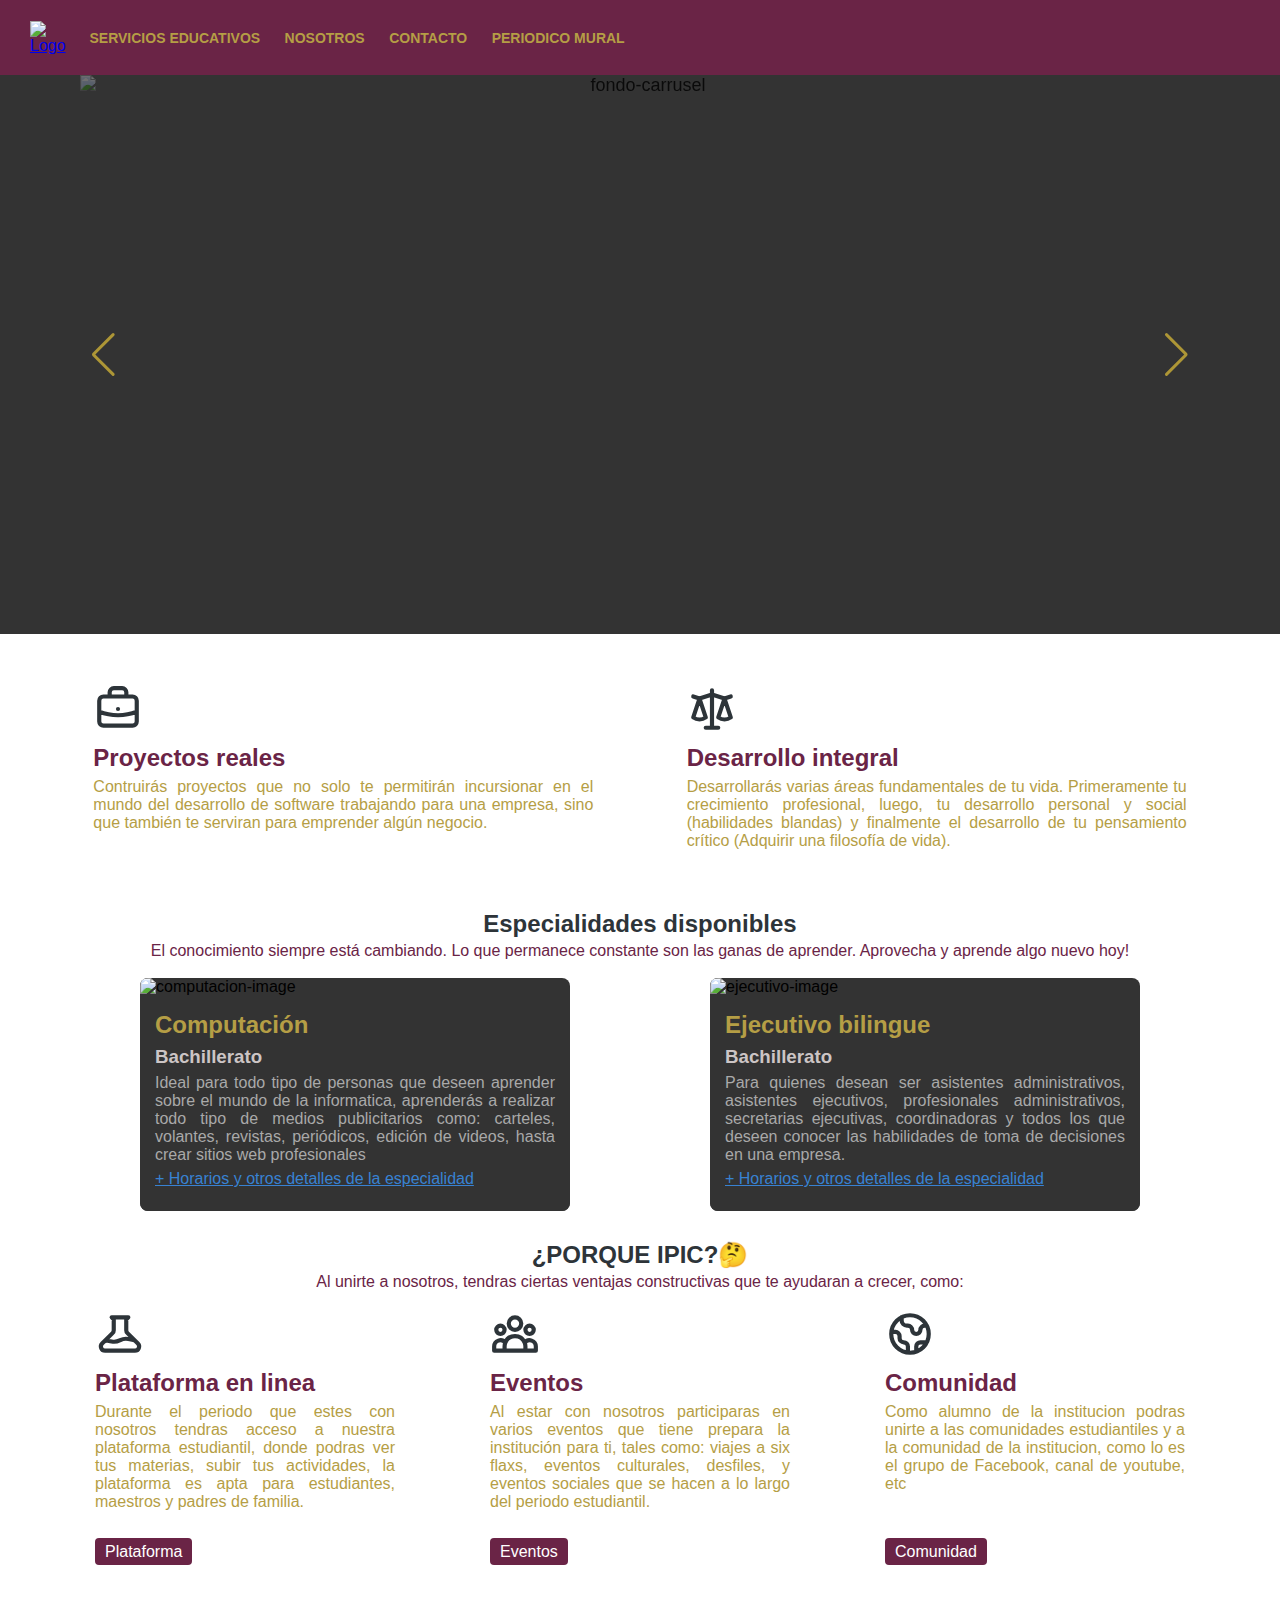
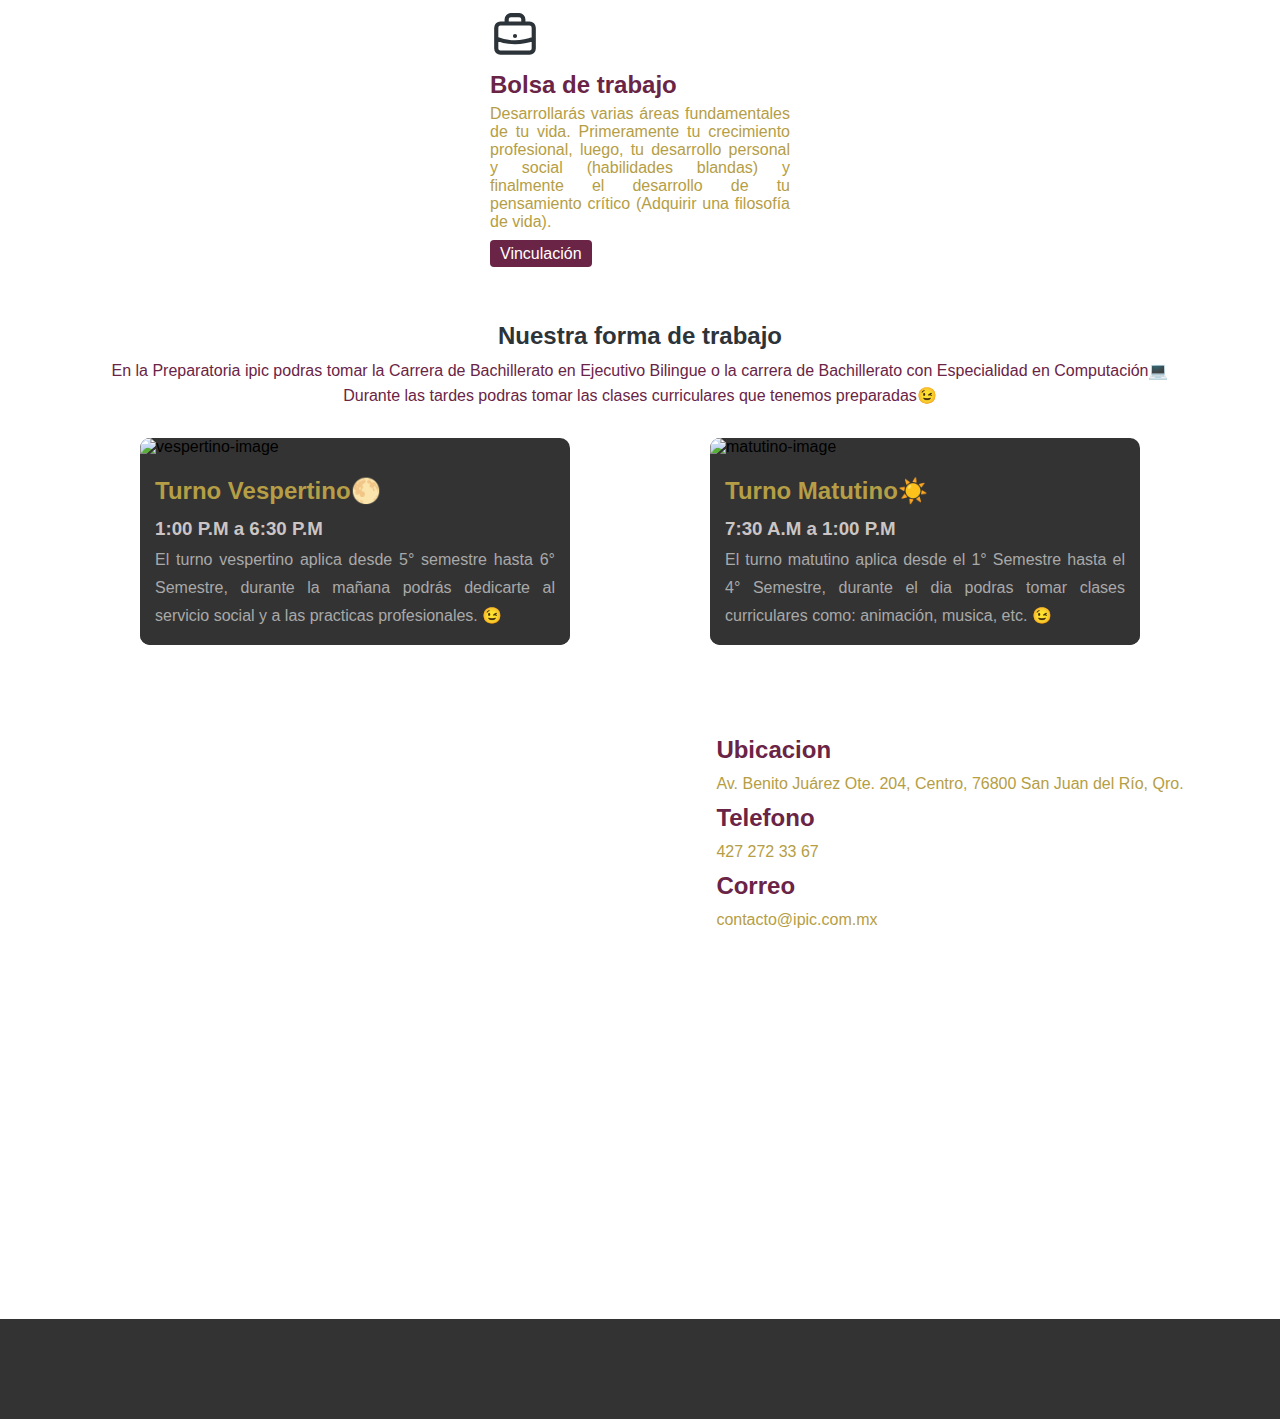
==== commit a9b119ad: "ALPHA1-V2" ====
--- a/view/Index.html
+++ b/view/Index.html
@@ -239,7 +239,7 @@
      </main>
 
      <!--- SECCION FOOTER -->
-     <footer>
+     <footer id="footer">
           <div class="sociales-metodo">
                <i class="fas fa-map-marker-alt"></i>
                <span>Av. Juárez Ote. No. 204 | San Juan del Río</span>
@@ -264,12 +264,11 @@
      <script src="../js/app.js"></script>
      <script src="https://unpkg.com/swiper/swiper-bundle.min.js"></script>
      <script src="../js/swiper.js"></script>
+     <script src="../js/swiper-librery.js"></script>
+     <script src="../js/libreria.js"></script>
      <script src="https://kit.fontawesome.com/8023a51753.js" crossorigin="anonymous"></script>
      <script src="https://unpkg.com/aos@2.3.1/dist/aos.js"></script>
-
-     <script>
-          AOS.init();
-     </script>
+     <script src=""></script>
 
 </body>
 
--- a/css/style.css
+++ b/css/style.css
@@ -17,7 +17,7 @@
   cursor: default;
 }
 
-a{
+a {
   cursor: pointer;
 }
 
@@ -26,9 +26,6 @@
   position: relative;
 }
 
-body {
-  position: relative;
-}
 
 :root {
   --swiper-theme-color: #ad9636 !important;
@@ -109,21 +106,25 @@
   color: var(--color-secundario);
 }
 
-span{
+span {
   cursor: pointer;
 }
 
 /*********** C O N T E N I D O ****************/
 
 /*S L I D E R*/
-.slider{
+.slider {
   height: 620px;
   background-color: #333;
-  padding:0 80px;
+  padding: 0 80px;
 }
 .swiper {
   width: 100%;
   height: 100%;
+}
+
+.swiper-pagination {
+  display: none;
 }
 
 .swiper-slide {
@@ -152,8 +153,16 @@
   width: 100%;
   height: auto;
   object-fit: cover;
-}
-
+  background-size: contain;
+  opacity: 0.8; 
+  filter: brightness(50%);
+}
+
+.img-type-height-alt{
+  width: 96% !important;
+  height: auto;
+  object-fit: cover;
+}
 .swiper-slide video {
   width: 88%;
   height: auto;
@@ -184,9 +193,10 @@
   color: #333;
   border-radius: 5px;
   cursor: pointer;
-}
-
-.btn-link:hover{
+  z-index: 999;
+}
+
+.btn-link:hover {
   transform: scale(1.04);
   transition: 0.3s;
   background-color: #6a2446;
@@ -194,7 +204,7 @@
 }
 
 /*C O N T A I N E R 1*/
-#container1{
+#container1 {
   padding: 50px;
   height: auto;
   display: flex;
@@ -203,76 +213,75 @@
   gap: 50px;
 }
 
-.info p{
+.info p {
   width: 500px;
   text-align: justify;
   color: #b59e45;
   text-align: justify;
 }
 
-.info h2{
+.info h2 {
   line-height: 40px;
-  color:#6a2446; 
+  color: #6a2446;
 }
 
 .info svg {
-  color: #2D3439;
-  animation: salto .5s alternate infinite ease-in;
+  color: #2d3439;
+  animation: salto 0.5s alternate infinite ease-in;
 }
 
 /* C O N T A I N E R 2 */
 
-#container2 h2{
+#container2 h2 {
   text-align: center;
   line-height: 45px;
-  color: #2D3439;
-}
-
-#container2 p{
+  color: #2d3439;
+}
+
+#container2 p {
   text-align: center;
   line-height: 25px;
   color: #6a2446;
 }
 
-
 /* C O N T A I N E R 3 */
 
-#container3{
+#container3 {
   display: flex;
   justify-content: space-evenly;
   flex-wrap: wrap;
 }
 
-.cards{
+.cards {
   background: #333;
   border-radius: 10px;
   margin-top: 30px;
 }
 
-.cards img{
+.cards img {
   width: 430px;
   border-radius: 10px 10px 0 0;
 }
 
-.card-info{
+.card-info {
   background-color: #333;
   padding: 15px;
   border-radius: 0px 0px 10px 10px;
 }
 
-.card-info p{
+.card-info p {
   width: 400px;
   text-align: justify;
   line-height: 28px;
   color: darkgray;
 }
 
-.card-info h2{
+.card-info h2 {
   line-height: 40px;
-  color:var(--color-primario); 
-}
-
-.card-info h3{
+  color: var(--color-primario);
+}
+
+.card-info h3 {
   line-height: 35px;
   color: #ccc5c5;
   font-weight: bold;
@@ -280,23 +289,23 @@
 
 /* C O N T A I N E R 4 */
 
-#container4{
+#container4 {
   text-align: center;
   margin-top: 30px;
 }
 
 #container4 h2 {
-  color: #2D3439;
-}
-
-#container4 p{
+  color: #2d3439;
+}
+
+#container4 p {
   color: #6a2446;
   line-height: 25px;
 }
 
 /* C O N T A I N E R 5 */
 
-#container5{
+#container5 {
   padding: 50px;
   padding-top: 15px;
   height: auto;
@@ -306,13 +315,13 @@
   gap: 50px;
 }
 
-#container5 p{
+#container5 p {
   height: 140px;
   width: 300px;
   text-align: justify;
 }
 
-#container5 a{
+#container5 a {
   padding: 5px 10px;
   background-color: #6a2446;
   color: #fff;
@@ -321,47 +330,47 @@
   margin-top: 5px;
 }
 
-#container5 a:hover{
+#container5 a:hover {
   background-color: #b59e45;
 }
 
-.info:hover{
+.info:hover {
   transform: scale(1.1);
   transition: 0.3s;
 }
 
 /* C O N T A I N E R 6 */
 
-#container6{
+#container6 {
   margin-top: 10px;
   text-align: center;
 }
 
 #container6 h2 {
-  color: #2D3439;
-}
-
-#container6 p{
+  color: #2d3439;
+}
+
+#container6 p {
   color: #6a2446;
   line-height: 25px;
 }
 
 /* C O N T A I N E R 7 */
 
-#container7{
+#container7 {
   display: flex;
   flex-wrap: wrap;
   justify-content: space-evenly;
   margin-top: 15px;
 }
 
-.cards-especialidades{
+.cards-especialidades {
   width: 430px;
   background-color: #333;
   border-radius: 8px;
 }
 
-.especialidad-info{
+.especialidad-info {
   padding: 15px;
   background-color: #333;
   height: 215px;
@@ -372,18 +381,18 @@
   color: var(--color-primario);
 }
 
-.especialidad-info h3{
+.especialidad-info h3 {
   color: #ccc5c5;
   line-height: 35px;
 }
 
-.especialidad-info p{
+.especialidad-info p {
   color: darkgray;
   text-align: justify;
 }
 
 .especialidad-info a {
-  color: #3882d2;;
+  color: #3882d2;
   line-height: 30px;
 }
 
@@ -392,14 +401,14 @@
   line-height: 30px;
 }
 
-.cards-especialidades img{
-  width: 430px;  
-  border-radius: 8px 8px 0 0 ;
+.cards-especialidades img {
+  width: 430px;
+  border-radius: 8px 8px 0 0;
 }
 
 /* C O N T A I N E R 8 */
 
-#container8{
+#container8 {
   padding: 70px;
   display: flex;
   justify-content: center;
@@ -414,7 +423,7 @@
   color: #b59e45;
 }
 
-#container8 section:nth-child(2){
+#container8 section:nth-child(2) {
   padding-left: 20px;
   padding-top: 10px;
 }
@@ -471,6 +480,18 @@
   transform: translateY(-20px);
 }
 
+.simply-section {
+	display: none;
+}
+
+.simply-amount {
+	display: none;
+}
+
+.simply-word {
+	display: none;
+}
+
 /*KEYFRAMES*/
 @keyframes salto {
   0% {
@@ -482,45 +503,42 @@
   }
 }
 
-
 /* MEDIA QUERYS */
 @media screen and (max-width: 1155px) {
-  #container1{
+  #container1 {
     justify-content: flex-start;
   }
 
-  #container1 p{
+  #container1 p {
     width: 800px;
   }
 
-  #container2 p{
+  #container2 p {
     padding: 0 8px;
   }
 
-  #container6 p{
+  #container6 p {
     padding: 0 8px;
   }
 
-  #container8{
+  #container8 {
     padding: 30px;
   }
 }
 
 @media screen and (max-width: 860px) {
-
-  #container1 p{
+  #container1 p {
     width: 500px;
   }
 
-  #container8{
+  #container8 {
     flex-direction: column;
     align-items: center;
   }
 
-  #container7{
+  #container7 {
     gap: 30px;
   }
-
 }
 
 @media screen and (max-width: 650px) {
@@ -571,130 +589,130 @@
     font-size: 20px;
   }
 
-  iframe{
+  iframe {
     width: 330px;
   }
 
-  #container1 p{
+  #container1 p {
     width: 300px;
   }
 
-  .cards{
+  .cards {
     width: 330px;
   }
 
-  .cards img{
+  .cards img {
     width: 330px;
   }
 
-  .card-info p{
-    width:auto;
-  }
-
-  .cards-especialidades{
+  .card-info p {
+    width: auto;
+  }
+
+  .cards-especialidades {
     width: 330px;
   }
 
-  .cards-especialidades img{
+  .cards-especialidades img {
     width: 330px;
   }
 
-  .especialidad-info{
+  .especialidad-info {
     height: auto;
   }
 
-  #container4 p{
+  #container4 p {
     padding: 0 8px;
   }
 
-  .slider{
+  .slider {
     margin-top: 70px;
   }
 
-  #container1{
+  #container1 {
     justify-content: center;
   }
 }
 
 @media screen and (max-width: 1085px) {
-  .slider{
+  .slider {
     padding: 0;
   }
 }
 
 @media screen and (max-width: 1400px) {
-  #container5{
+  #container5 {
     flex-wrap: wrap;
   }
 
-  .slider{
+  .slider {
     height: auto;
   }
 }
 
-@media (min-width: 1000px) and (max-width: 1200px){
+@media (min-width: 1000px) and (max-width: 1200px) {
   .swiper-slide h2 {
     bottom: 130px;
   }
-  
+
   .swiper-slide p {
     bottom: 105px;
   }
-  
+
   .btn-link {
     bottom: 60px;
     padding: 8px;
   }
 }
 
-@media (min-width: 875px) and (max-width: 1000px){
+@media (min-width: 875px) and (max-width: 1000px) {
   .swiper-slide h2 {
     bottom: 100px;
   }
-  
+
   .swiper-slide p {
     bottom: 75px;
     text-align: justify;
   }
-  
+
   .btn-link {
     bottom: 35px;
     padding: 8px;
   }
 }
 
-@media (min-width: 518px) and (max-width: 875px){
+@media (min-width: 518px) and (max-width: 875px) {
   .swiper-slide h2 {
     bottom: 100px;
   }
-  
+
   .swiper-slide p {
     bottom: 60px;
     text-align: justify;
   }
-  
+
   .btn-link {
     bottom: 20px;
     padding: 8px;
   }
 }
 
-@media (max-width: 518px){
+@media (max-width: 518px) {
   .swiper-slide h2 {
     bottom: 80px;
     font-size: 18px;
   }
-  
+
   .swiper-slide p {
     bottom: 38px;
     font-size: 12px;
     text-align: justify;
     width: 70%;
   }
-  
+
   .btn-link {
     font-size: 12px;
     bottom: 10px;
     padding: 4px;
   }
-}+}
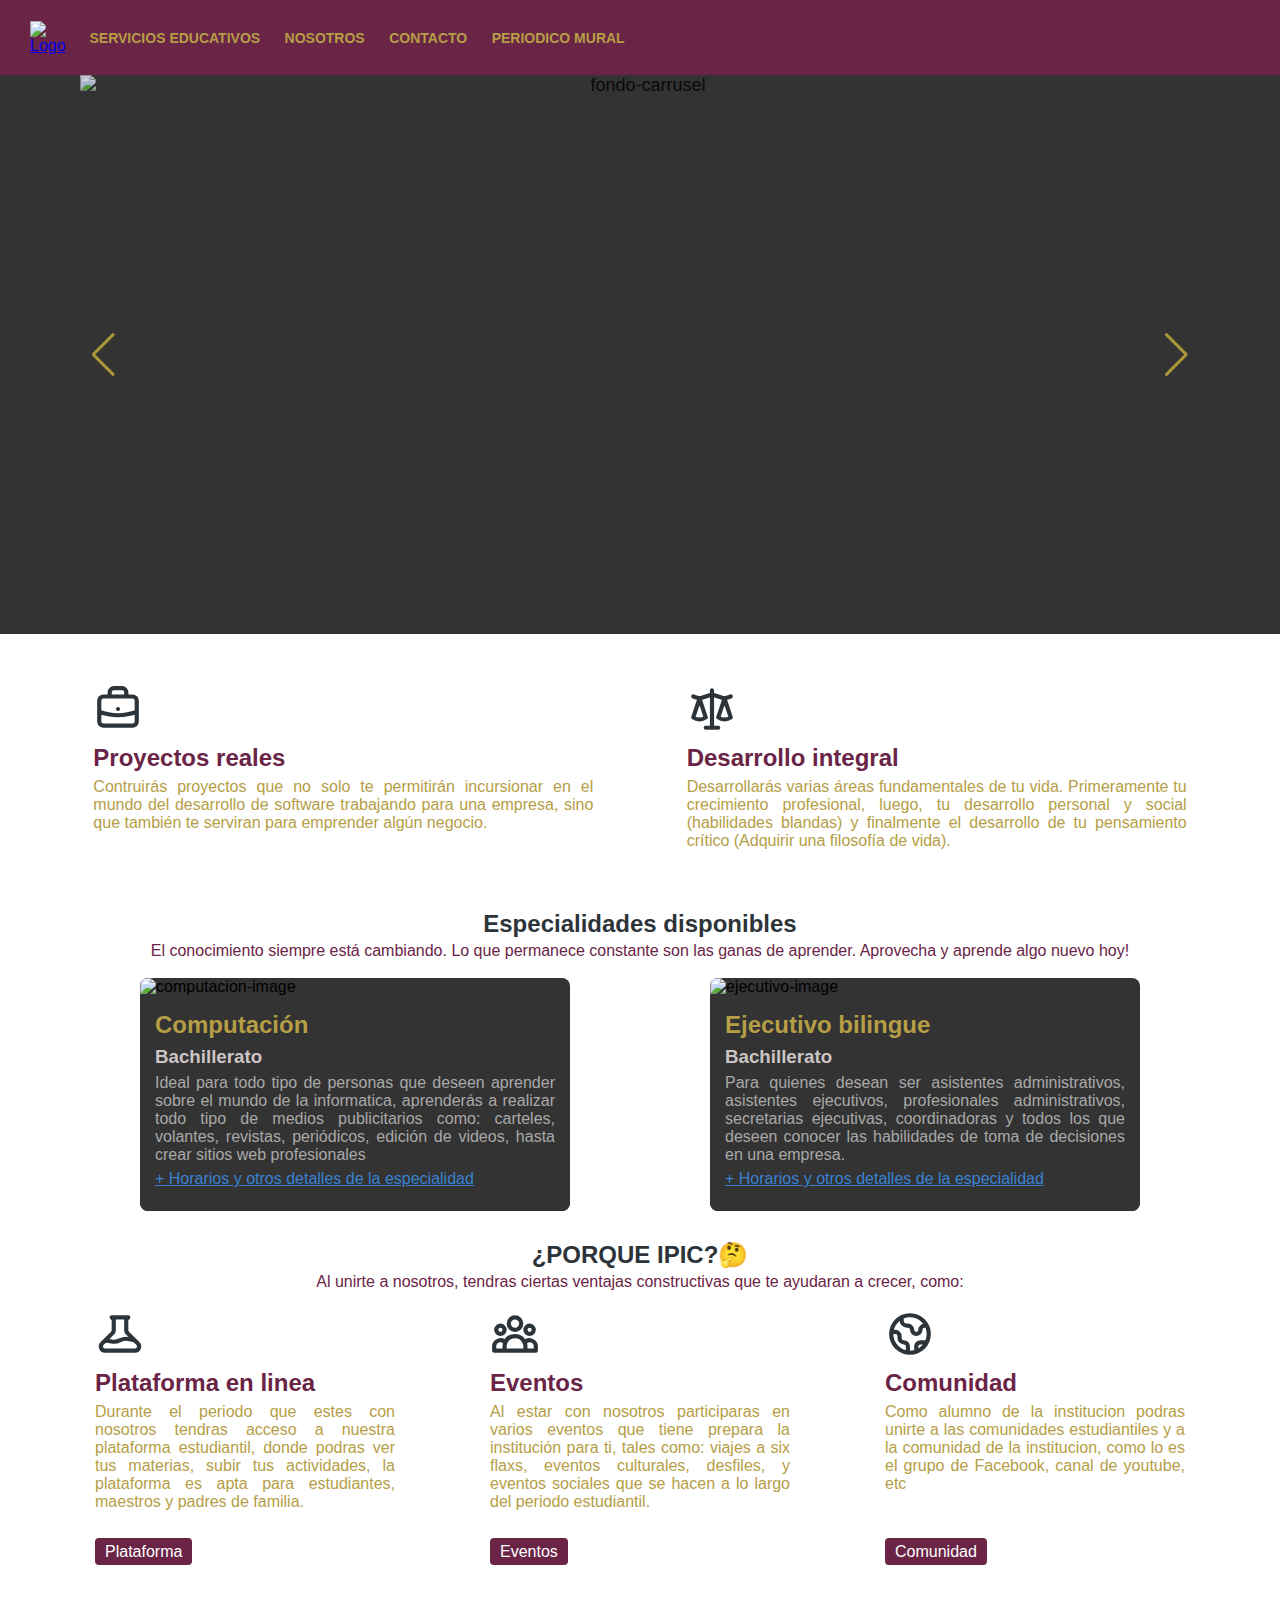
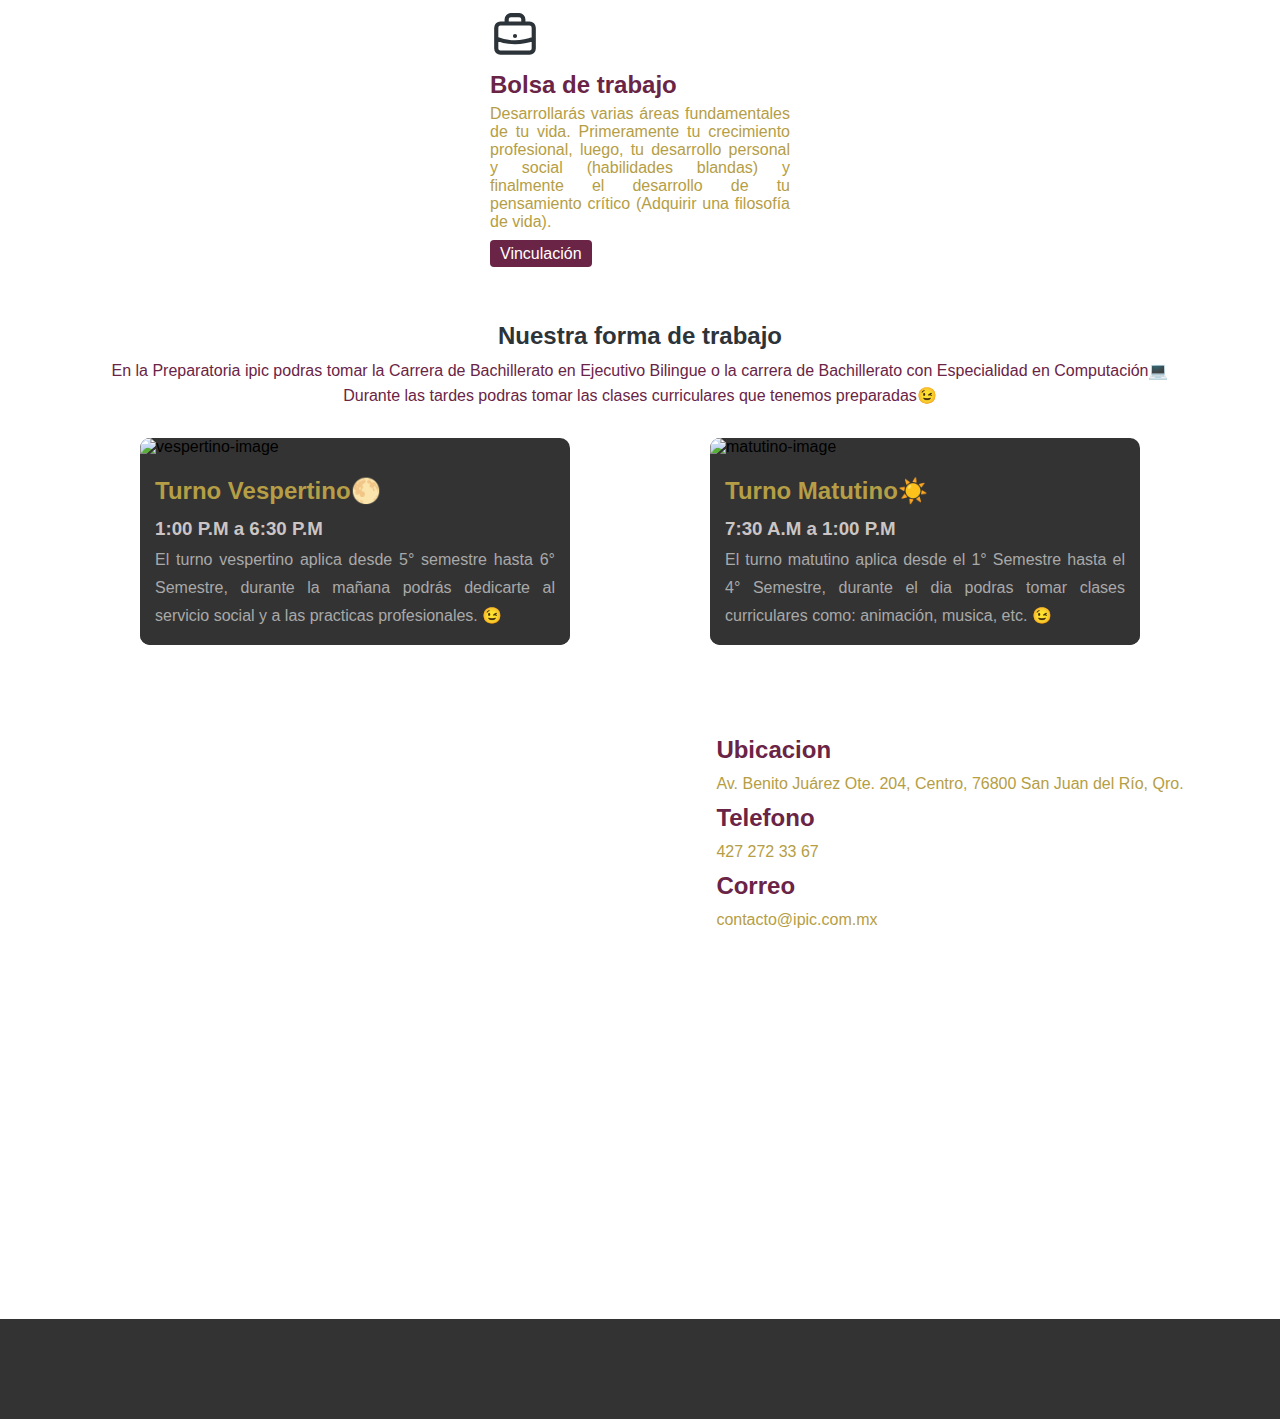
==== commit 8b0e8ad0: "VERSION-FINAL" ====
--- a/view/Index.html
+++ b/view/Index.html
@@ -13,7 +13,6 @@
 
 <body>
 
-     <!-- MENU PRINCIPAL -->
      <div class="menu-principal">
 
           <div class="logo" id="logo">
@@ -238,7 +237,6 @@
 
      </main>
 
-     <!--- SECCION FOOTER -->
      <footer id="footer">
           <div class="sociales-metodo">
                <i class="fas fa-map-marker-alt"></i>
--- a/css/style.css
+++ b/css/style.css
@@ -1,4 +1,3 @@
-/* VARIABLES */
 :root {
   --color-primario: #b59e45;
   --color-secundario: #e92f3d;
@@ -8,7 +7,6 @@
   --text-defaul: "helvetica";
 }
 
-/* GENERALES */
 * {
   margin: 0;
   padding: 0;
@@ -31,7 +29,6 @@
   --swiper-theme-color: #ad9636 !important;
 }
 
-/* MENU PRINCIPAL */
 .menu-principal {
   width: 100%;
   display: flex;
@@ -110,9 +107,6 @@
   cursor: pointer;
 }
 
-/*********** C O N T E N I D O ****************/
-
-/*S L I D E R*/
 .slider {
   height: 620px;
   background-color: #333;
@@ -132,8 +126,6 @@
   text-align: center;
   font-size: 18px;
   background: #333;
-
-  /* Center slide text vertically */
   display: -webkit-box;
   display: -ms-flexbox;
   display: -webkit-flex;
@@ -155,7 +147,6 @@
   object-fit: cover;
   background-size: contain;
   opacity: 0.8; 
-  filter: brightness(50%);
 }
 
 .img-type-height-alt{
@@ -203,7 +194,6 @@
   color: #ad9636;
 }
 
-/*C O N T A I N E R 1*/
 #container1 {
   padding: 50px;
   height: auto;
@@ -230,7 +220,6 @@
   animation: salto 0.5s alternate infinite ease-in;
 }
 
-/* C O N T A I N E R 2 */
 
 #container2 h2 {
   text-align: center;
@@ -244,7 +233,6 @@
   color: #6a2446;
 }
 
-/* C O N T A I N E R 3 */
 
 #container3 {
   display: flex;
@@ -287,8 +275,6 @@
   font-weight: bold;
 }
 
-/* C O N T A I N E R 4 */
-
 #container4 {
   text-align: center;
   margin-top: 30px;
@@ -303,7 +289,6 @@
   line-height: 25px;
 }
 
-/* C O N T A I N E R 5 */
 
 #container5 {
   padding: 50px;
@@ -339,7 +324,6 @@
   transition: 0.3s;
 }
 
-/* C O N T A I N E R 6 */
 
 #container6 {
   margin-top: 10px;
@@ -355,7 +339,6 @@
   line-height: 25px;
 }
 
-/* C O N T A I N E R 7 */
 
 #container7 {
   display: flex;
@@ -406,8 +389,6 @@
   border-radius: 8px 8px 0 0;
 }
 
-/* C O N T A I N E R 8 */
-
 #container8 {
   padding: 70px;
   display: flex;
@@ -428,7 +409,7 @@
   padding-top: 10px;
 }
 
-/* FOOTER */
+
 footer {
   display: flex;
   flex-wrap: wrap;
@@ -492,18 +473,9 @@
 	display: none;
 }
 
-/*KEYFRAMES*/
-@keyframes salto {
-  0% {
-    transform: translatey(-5%);
-  }
-
-  100% {
-    transform: translatex(0%);
-  }
-}
-
-/* MEDIA QUERYS */
+
+
+
 @media screen and (max-width: 1155px) {
   #container1 {
     justify-content: flex-start;
@@ -542,7 +514,7 @@
 }
 
 @media screen and (max-width: 650px) {
-  /* MENU PRINCIPAL */
+  
   .menu-principal {
     position: fixed;
     top: 0;
